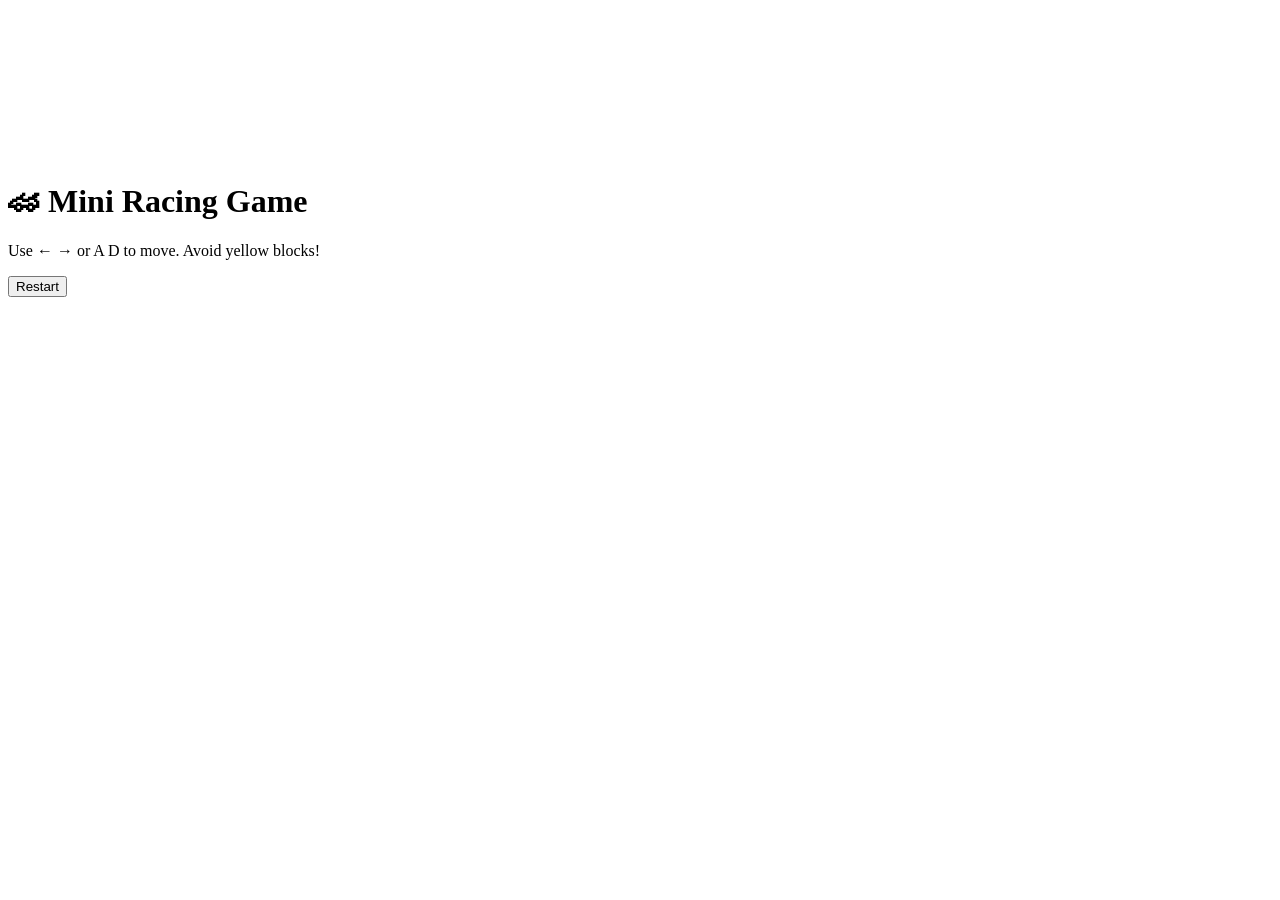
==== index.html @ 338b9f40 "Update and rename racing.html to index.html" ====
<!DOCTYPE html>
<html lang="en">
<head>
  <meta charset="UTF-8">
  <meta name="viewport" content="width=device-width, initial-scale=1.0">
  <title>Mini Racing Game</title>
  <link rel="stylesheet" href="style.css">
</head>
<body>
  <canvas id="gameCanvas"></canvas>
  <div id="ui">
    <h1>🏎 Mini Racing Game</h1>
    <p>Use ← → or A D to move. Avoid yellow blocks!</p>
    <button id="restartBtn" onclick="restartGame()">Restart</button>
  </div>

  <script src="script.js"></script>
</body>
</html>
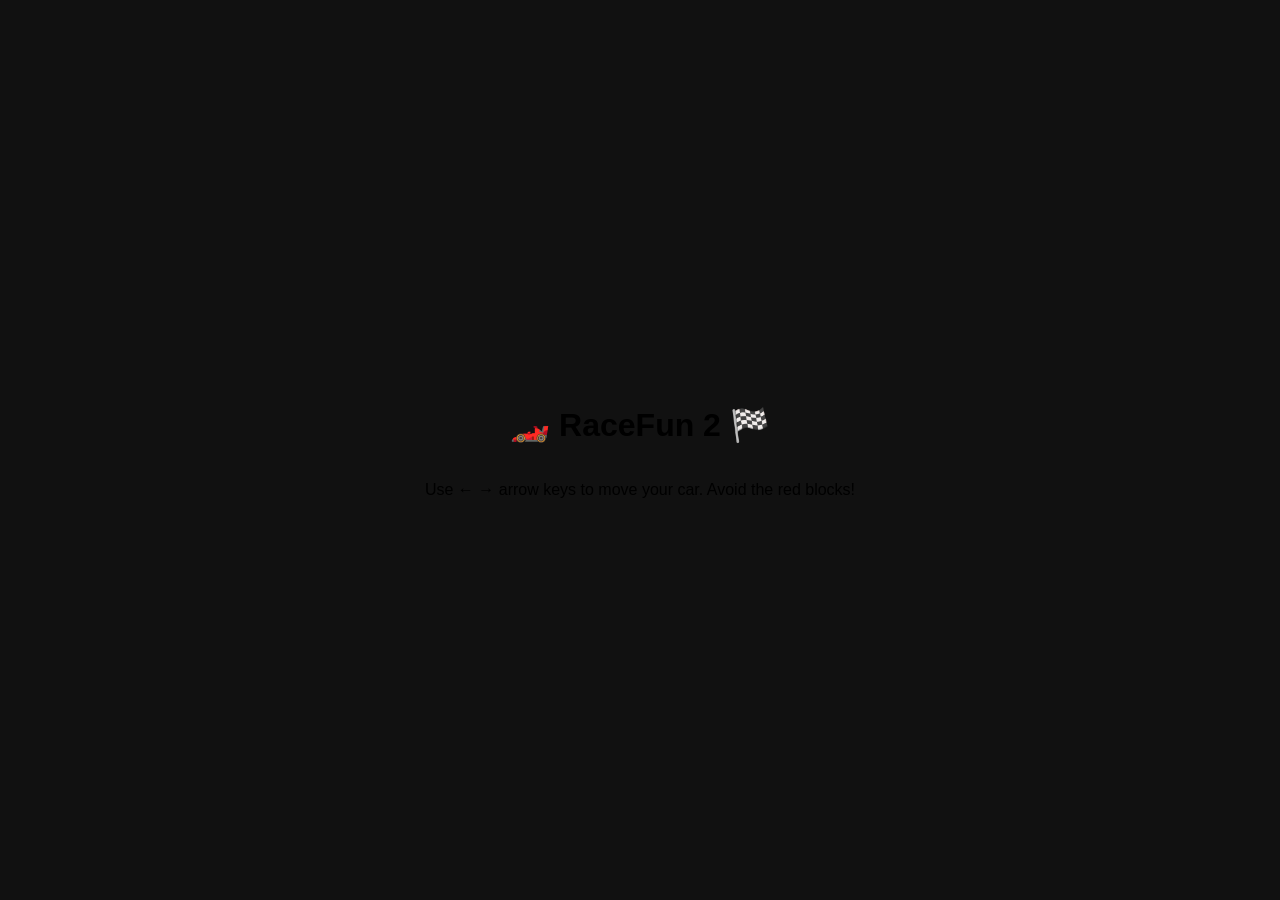
==== commit 4176783b: "Update index.html" ====
--- a/index.html
+++ b/index.html
@@ -3,16 +3,15 @@
 <head>
   <meta charset="UTF-8">
   <meta name="viewport" content="width=device-width, initial-scale=1.0">
-  <title>Mini Racing Game</title>
+  <title>RaceFun 2</title>
   <link rel="stylesheet" href="style.css">
 </head>
 <body>
-  <canvas id="gameCanvas"></canvas>
-  <div id="ui">
-    <h1>🏎 Mini Racing Game</h1>
-    <p>Use ← → or A D to move. Avoid yellow blocks!</p>
-    <button id="restartBtn" onclick="restartGame()">Restart</button>
+  <h1>🏎️ RaceFun 2 🏁</h1>
+  <div id="gameContainer">
+    <div id="player"></div>
   </div>
+  <p>Use ← → arrow keys to move your car. Avoid the red blocks!</p>
 
   <script src="script.js"></script>
 </body>
--- a/style.css
+++ b/style.css
@@ -0,0 +1,40 @@
+body {
+  margin: 0;
+  padding: 0;
+  background: #111;
+  display: flex;
+  flex-direction: column;
+  align-items: center;
+  justify-content: center;
+  height: 100vh;
+  overflow: hidden;
+  font-family: Arial, sans-serif;
+}
+
+#gameCanvas {
+  background: #333;
+  border: 3px solid #222;
+  border-radius: 10px;
+  display: block;
+}
+
+#ui {
+  text-align: center;
+  color: white;
+  margin-top: 10px;
+}
+
+button {
+  background: #ff4444;
+  border: none;
+  color: white;
+  padding: 10px 20px;
+  margin-top: 10px;
+  border-radius: 5px;
+  font-size: 16px;
+  cursor: pointer;
+}
+
+button:hover {
+  background: #ff6666;
+}
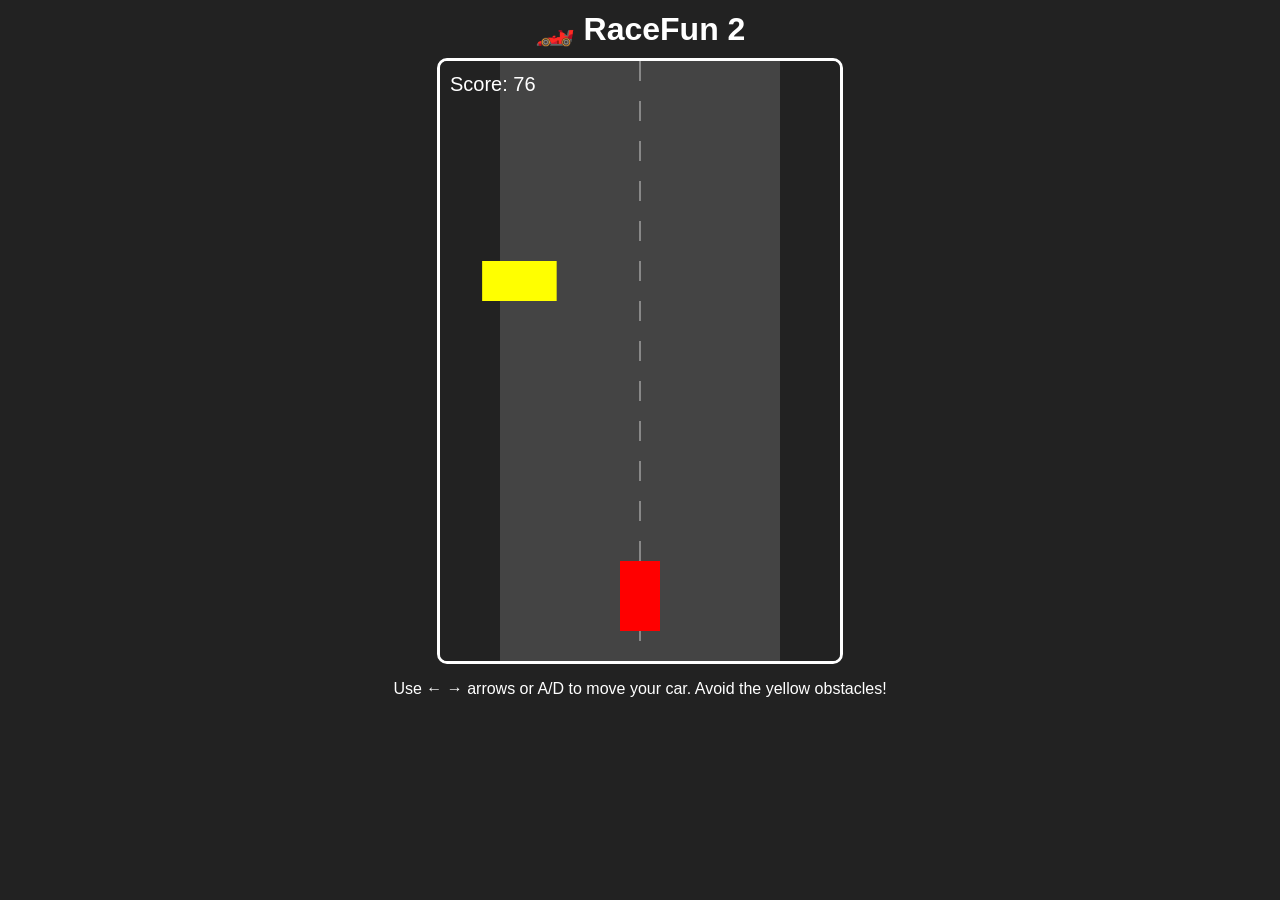
==== commit de675cab: "Update index.html" ====
--- a/index.html
+++ b/index.html
@@ -1,18 +1,15 @@
 <!DOCTYPE html>
 <html lang="en">
 <head>
-  <meta charset="UTF-8">
-  <meta name="viewport" content="width=device-width, initial-scale=1.0">
-  <title>RaceFun 2</title>
-  <link rel="stylesheet" href="style.css">
+<meta charset="UTF-8">
+<meta name="viewport" content="width=device-width, initial-scale=1.0">
+<title>RaceFun 2</title>
+<link rel="stylesheet" href="style.css">
 </head>
 <body>
-  <h1>🏎️ RaceFun 2 🏁</h1>
-  <div id="gameContainer">
-    <div id="player"></div>
-  </div>
-  <p>Use ← → arrow keys to move your car. Avoid the red blocks!</p>
-
-  <script src="script.js"></script>
+<h1>🏎️ RaceFun 2</h1>
+<canvas id="gameCanvas" width="400" height="600"></canvas>
+<p>Use ← → arrows or A/D to move your car. Avoid the yellow obstacles!</p>
+<script src="script.js"></script>
 </body>
 </html>
--- a/style.css
+++ b/style.css
@@ -1,40 +1,19 @@
 body {
   margin: 0;
-  padding: 0;
-  background: #111;
-  display: flex;
-  flex-direction: column;
-  align-items: center;
-  justify-content: center;
-  height: 100vh;
-  overflow: hidden;
+  background: #222;
+  color: white;
   font-family: Arial, sans-serif;
+  text-align: center;
 }
 
-#gameCanvas {
-  background: #333;
-  border: 3px solid #222;
-  border-radius: 10px;
-  display: block;
+h1 {
+  margin: 10px 0;
 }
 
-#ui {
-  text-align: center;
-  color: white;
-  margin-top: 10px;
+canvas {
+  background: #333;
+  display: block;
+  margin: 0 auto;
+  border: 3px solid #fff;
+  border-radius: 10px;
 }
-
-button {
-  background: #ff4444;
-  border: none;
-  color: white;
-  padding: 10px 20px;
-  margin-top: 10px;
-  border-radius: 5px;
-  font-size: 16px;
-  cursor: pointer;
-}
-
-button:hover {
-  background: #ff6666;
-}
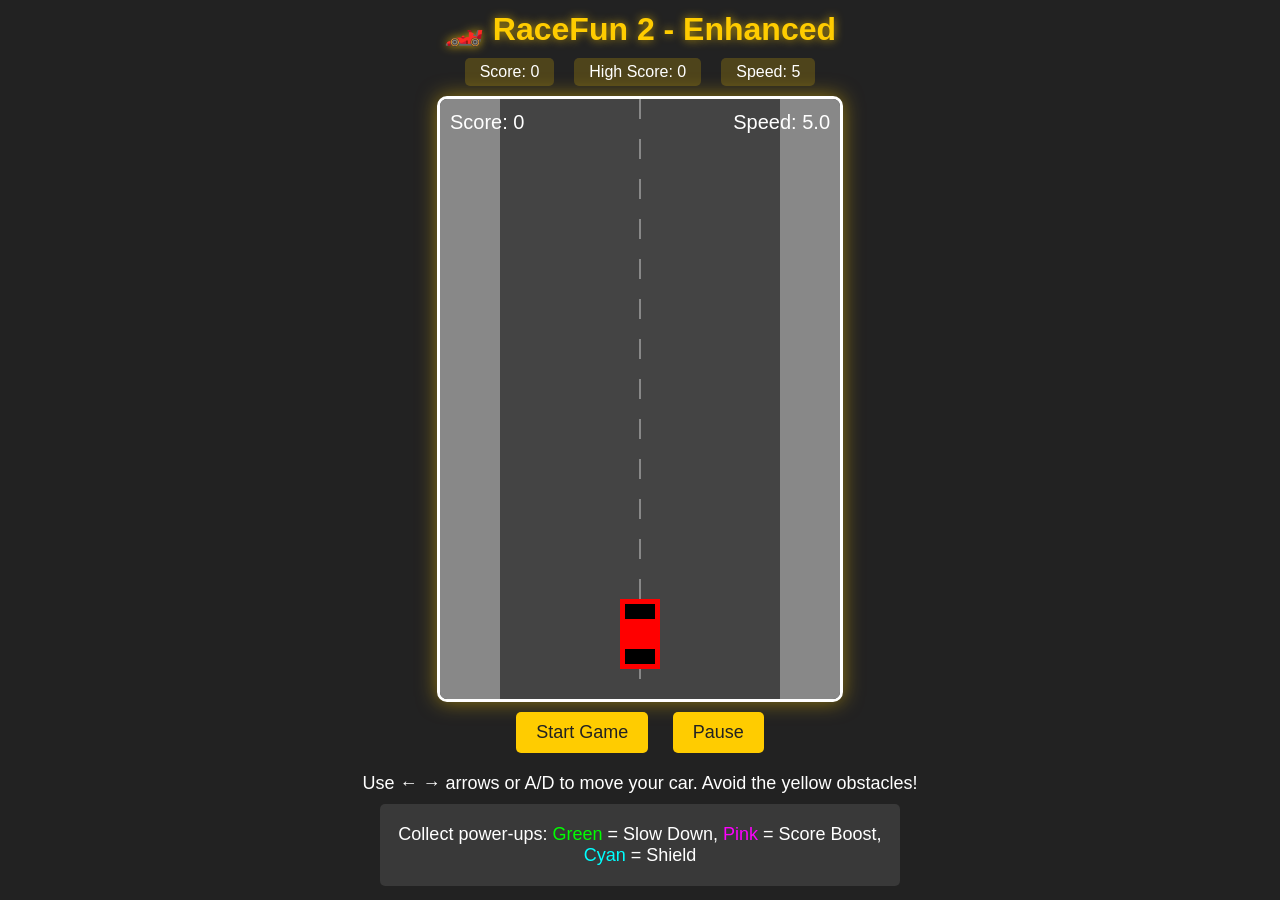
==== commit 1961c5c6: "Update index.html" ====
--- a/index.html
+++ b/index.html
@@ -3,13 +3,413 @@
 <head>
 <meta charset="UTF-8">
 <meta name="viewport" content="width=device-width, initial-scale=1.0">
-<title>RaceFun 2</title>
-<link rel="stylesheet" href="style.css">
+<title>RaceFun 2 - Enhanced</title>
+<style>
+body {
+  margin: 0;
+  background: #222;
+  color: white;
+  font-family: Arial, sans-serif;
+  text-align: center;
+}
+
+h1 {
+  margin: 10px 0;
+  color: #ffcc00;
+  text-shadow: 0 0 10px rgba(255, 204, 0, 0.7);
+}
+
+canvas {
+  background: #333;
+  display: block;
+  margin: 0 auto;
+  border: 3px solid #fff;
+  border-radius: 10px;
+  box-shadow: 0 0 20px rgba(255, 204, 0, 0.5);
+}
+
+p {
+  margin: 10px 0;
+  font-size: 18px;
+}
+
+button {
+  background: #ffcc00;
+  color: #222;
+  border: none;
+  padding: 10px 20px;
+  font-size: 18px;
+  border-radius: 5px;
+  cursor: pointer;
+  margin: 10px;
+  transition: all 0.3s;
+}
+
+button:hover {
+  background: #ffdd44;
+  transform: scale(1.05);
+}
+
+#gameInfo {
+  display: flex;
+  justify-content: center;
+  gap: 20px;
+  margin: 10px 0;
+}
+
+.info-box {
+  background: rgba(255, 204, 0, 0.2);
+  padding: 5px 15px;
+  border-radius: 5px;
+  font-size: 16px;
+}
+
+#instructions {
+  max-width: 500px;
+  margin: 10px auto;
+  padding: 10px;
+  background: rgba(255, 255, 255, 0.1);
+  border-radius: 5px;
+}
+</style>
 </head>
 <body>
-<h1>🏎️ RaceFun 2</h1>
+<h1>🏎️ RaceFun 2 - Enhanced</h1>
+<div id="gameInfo">
+  <div class="info-box">Score: <span id="scoreDisplay">0</span></div>
+  <div class="info-box">High Score: <span id="highScoreDisplay">0</span></div>
+  <div class="info-box">Speed: <span id="speedDisplay">5</span></div>
+</div>
 <canvas id="gameCanvas" width="400" height="600"></canvas>
+<div>
+  <button id="startButton">Start Game</button>
+  <button id="pauseButton">Pause</button>
+</div>
 <p>Use ← → arrows or A/D to move your car. Avoid the yellow obstacles!</p>
-<script src="script.js"></script>
+<div id="instructions">
+  <p>Collect power-ups: <span style="color:#00ff00">Green</span> = Slow Down, <span style="color:#ff00ff">Pink</span> = Score Boost, <span style="color:#00ffff">Cyan</span> = Shield</p>
+</div>
+
+<script>
+const canvas = document.getElementById('gameCanvas');
+const ctx = canvas.getContext('2d');
+const scoreDisplay = document.getElementById('scoreDisplay');
+const highScoreDisplay = document.getElementById('highScoreDisplay');
+const speedDisplay = document.getElementById('speedDisplay');
+const startButton = document.getElementById('startButton');
+const pauseButton = document.getElementById('pauseButton');
+
+// Game constants
+const CAR_WIDTH = 40;
+const CAR_HEIGHT = 70;
+const POWERUP_TYPES = ['slow', 'boost', 'shield'];
+const POWERUP_COLORS = {
+  slow: '#00ff00',
+  boost: '#ff00ff',
+  shield: '#00ffff'
+};
+
+// Game state
+let car = { x: 180, y: 500, width: CAR_WIDTH, height: CAR_HEIGHT };
+let obstacles = [];
+let powerups = [];
+let keys = {};
+let score = 0;
+let highScore = localStorage.getItem('racefun2_highscore') || 0;
+let speed = 5;
+let gameOver = false;
+let gamePaused = false;
+let shieldActive = false;
+let shieldTimer = 0;
+let animationId;
+let lastTime = 0;
+let gameStarted = false;
+
+// Initialize displays
+highScoreDisplay.textContent = highScore;
+
+// Controls
+document.addEventListener('keydown', e => {
+  keys[e.key] = true;
+  // Prevent arrow keys from scrolling the page
+  if(['ArrowLeft', 'ArrowRight', 'ArrowUp', 'ArrowDown', ' '].includes(e.key)) {
+    e.preventDefault();
+  }
+});
+document.addEventListener('keyup', e => keys[e.key] = false);
+
+// Button event listeners
+startButton.addEventListener('click', startGame);
+pauseButton.addEventListener('click', togglePause);
+
+// Game functions
+function startGame() {
+  if (!gameStarted) {
+    resetGame();
+    gameStarted = true;
+    gamePaused = false;
+    lastTime = performance.now();
+    animationId = requestAnimationFrame(gameLoop);
+    startButton.textContent = 'Restart Game';
+  } else {
+    resetGame();
+    gamePaused = false;
+    lastTime = performance.now();
+    animationId = requestAnimationFrame(gameLoop);
+  }
+}
+
+function togglePause() {
+  if (!gameStarted) return;
+  
+  gamePaused = !gamePaused;
+  pauseButton.textContent = gamePaused ? 'Resume' : 'Pause';
+  
+  if (!gamePaused) {
+    lastTime = performance.now();
+    animationId = requestAnimationFrame(gameLoop);
+  }
+}
+
+function resetGame() {
+  car = { x: 180, y: 500, width: CAR_WIDTH, height: CAR_HEIGHT };
+  obstacles = [];
+  powerups = [];
+  score = 0;
+  speed = 5;
+  gameOver = false;
+  shieldActive = false;
+  shieldTimer = 0;
+  updateDisplays();
+}
+
+function createObstacle() {
+  const width = 40 + Math.random() * 60;
+  const x = Math.random() * (canvas.width - width);
+  obstacles.push({ x, y: -60, width, height: 40 });
+}
+
+function createPowerup() {
+  const type = POWERUP_TYPES[Math.floor(Math.random() * POWERUP_TYPES.length)];
+  const x = Math.random() * (canvas.width - 30);
+  powerups.push({ x, y: -30, width: 30, height: 30, type });
+}
+
+function update(deltaTime) {
+  // Move car
+  if (keys['ArrowLeft'] || keys['a']) car.x -= 6;
+  if (keys['ArrowRight'] || keys['d']) car.x += 6;
+
+  // Clamp car position
+  car.x = Math.max(0, Math.min(canvas.width - car.width, car.x));
+
+  // Move obstacles
+  obstacles.forEach(o => o.y += speed);
+  obstacles = obstacles.filter(o => o.y < canvas.height + 50);
+
+  // Move powerups
+  powerups.forEach(p => p.y += speed);
+  powerups = powerups.filter(p => p.y < canvas.height + 50);
+
+  // Check collisions with obstacles
+  if (!shieldActive) {
+    for (let o of obstacles) {
+      if (
+        car.x < o.x + o.width &&
+        car.x + car.width > o.x &&
+        car.y < o.y + o.height &&
+        car.y + car.height > o.y
+      ) {
+        gameOver = true;
+        if (score > highScore) {
+          highScore = score;
+          localStorage.setItem('racefun2_highscore', highScore);
+          highScoreDisplay.textContent = highScore;
+        }
+      }
+    }
+  }
+
+  // Check collisions with powerups
+  for (let i = powerups.length - 1; i >= 0; i--) {
+    const p = powerups[i];
+    if (
+      car.x < p.x + p.width &&
+      car.x + car.width > p.x &&
+      car.y < p.y + p.height &&
+      car.y + car.height > p.y
+    ) {
+      applyPowerup(p.type);
+      powerups.splice(i, 1);
+    }
+  }
+
+  // Update shield timer
+  if (shieldActive) {
+    shieldTimer -= deltaTime;
+    if (shieldTimer <= 0) {
+      shieldActive = false;
+    }
+  }
+
+  // Update score and difficulty
+  score += Math.floor(speed);
+  if (score % 200 === 0) speed += 0.5;
+  
+  // Randomly spawn obstacles and powerups
+  if (Math.random() < 0.03) createObstacle();
+  if (Math.random() < 0.01) createPowerup();
+  
+  updateDisplays();
+}
+
+function applyPowerup(type) {
+  switch(type) {
+    case 'slow':
+      speed = Math.max(3, speed - 2);
+      break;
+    case 'boost':
+      score += 100;
+      break;
+    case 'shield':
+      shieldActive = true;
+      shieldTimer = 5000; // 5 seconds
+      break;
+  }
+}
+
+function updateDisplays() {
+  scoreDisplay.textContent = score;
+  speedDisplay.textContent = speed.toFixed(1);
+}
+
+function draw() {
+  // Clear canvas
+  ctx.fillStyle = '#222';
+  ctx.fillRect(0, 0, canvas.width, canvas.height);
+
+  // Draw road
+  ctx.fillStyle = '#444';
+  ctx.fillRect(60, 0, canvas.width - 120, canvas.height);
+
+  // Draw road markings
+  ctx.strokeStyle = '#ccc';
+  ctx.setLineDash([20, 20]);
+  ctx.beginPath();
+  ctx.moveTo(canvas.width/2, 0);
+  ctx.lineTo(canvas.width/2, canvas.height);
+  ctx.stroke();
+  ctx.setLineDash([]);
+
+  // Draw side barriers
+  ctx.fillStyle = '#888';
+  ctx.fillRect(0, 0, 60, canvas.height);
+  ctx.fillRect(canvas.width - 60, 0, 60, canvas.height);
+
+  // Draw car with shield effect
+  if (shieldActive) {
+    ctx.fillStyle = 'rgba(0, 255, 255, 0.3)';
+    ctx.beginPath();
+    ctx.arc(car.x + car.width/2, car.y + car.height/2, Math.max(car.width, car.height)/2 + 5, 0, Math.PI * 2);
+    ctx.fill();
+  }
+  
+  ctx.fillStyle = 'red';
+  ctx.fillRect(car.x, car.y, car.width, car.height);
+  
+  // Draw car details
+  ctx.fillStyle = 'black';
+  ctx.fillRect(car.x + 5, car.y + 5, car.width - 10, 15); // windshield
+  ctx.fillRect(car.x + 5, car.y + car.height - 20, car.width - 10, 15); // rear window
+  
+  // Draw obstacles
+  ctx.fillStyle = 'yellow';
+  obstacles.forEach(o => {
+    ctx.fillRect(o.x, o.y, o.width, o.height);
+    // Add obstacle details
+    ctx.fillStyle = 'orange';
+    ctx.fillRect(o.x + 5, o.y + 5, o.width - 10, 10);
+    ctx.fillStyle = 'yellow';
+  });
+
+  // Draw powerups
+  powerups.forEach(p => {
+    ctx.fillStyle = POWERUP_COLORS[p.type];
+    ctx.beginPath();
+    ctx.arc(p.x + p.width/2, p.y + p.height/2, p.width/2, 0, Math.PI * 2);
+    ctx.fill();
+    
+    // Add powerup icon
+    ctx.fillStyle = 'white';
+    ctx.font = '16px Arial';
+    ctx.textAlign = 'center';
+    ctx.textBaseline = 'middle';
+    
+    let symbol = '?';
+    switch(p.type) {
+      case 'slow': symbol = '↓'; break;
+      case 'boost': symbol = '↑'; break;
+      case 'shield': symbol = '⛨'; break;
+    }
+    
+    ctx.fillText(symbol, p.x + p.width/2, p.y + p.height/2);
+  });
+
+  // Draw score
+  ctx.fillStyle = 'white';
+  ctx.font = '20px Arial';
+  ctx.textAlign = 'left';
+  ctx.fillText('Score: ' + score, 10, 30);
+
+  // Draw speed
+  ctx.textAlign = 'right';
+  ctx.fillText('Speed: ' + speed.toFixed(1), canvas.width - 10, 30);
+
+  // Draw game over screen
+  if (gameOver) {
+    ctx.fillStyle = 'rgba(0,0,0,0.7)';
+    ctx.fillRect(0, canvas.height/2 - 80, canvas.width, 160);
+    ctx.fillStyle = 'white';
+    ctx.font = '26px Arial';
+    ctx.textAlign = 'center';
+    ctx.fillText('💥 Crash!', canvas.width/2, canvas.height/2 - 30);
+    ctx.font = '20px Arial';
+    ctx.fillText('Score: ' + score, canvas.width/2, canvas.height/2);
+    ctx.fillText('High Score: ' + highScore, canvas.width/2, canvas.height/2 + 30);
+    ctx.fillText('Press Start to play again', canvas.width/2, canvas.height/2 + 60);
+  }
+
+  // Draw pause screen
+  if (gamePaused && !gameOver) {
+    ctx.fillStyle = 'rgba(0,0,0,0.7)';
+    ctx.fillRect(0, canvas.height/2 - 40, canvas.width, 80);
+    ctx.fillStyle = 'white';
+    ctx.font = '26px Arial';
+    ctx.textAlign = 'center';
+    ctx.fillText('⏸️ Game Paused', canvas.width/2, canvas.height/2);
+    ctx.font = '18px Arial';
+    ctx.fillText('Press Resume to continue', canvas.width/2, canvas.height/2 + 30);
+  }
+}
+
+function gameLoop(timestamp) {
+  if (!lastTime) lastTime = timestamp;
+  const deltaTime = timestamp - lastTime;
+  lastTime = timestamp;
+
+  if (!gamePaused && !gameOver) {
+    update(deltaTime);
+  }
+  
+  draw();
+  
+  if (!gameOver) {
+    animationId = requestAnimationFrame(gameLoop);
+  }
+}
+
+// Initial draw
+draw();
+</script>
 </body>
 </html>
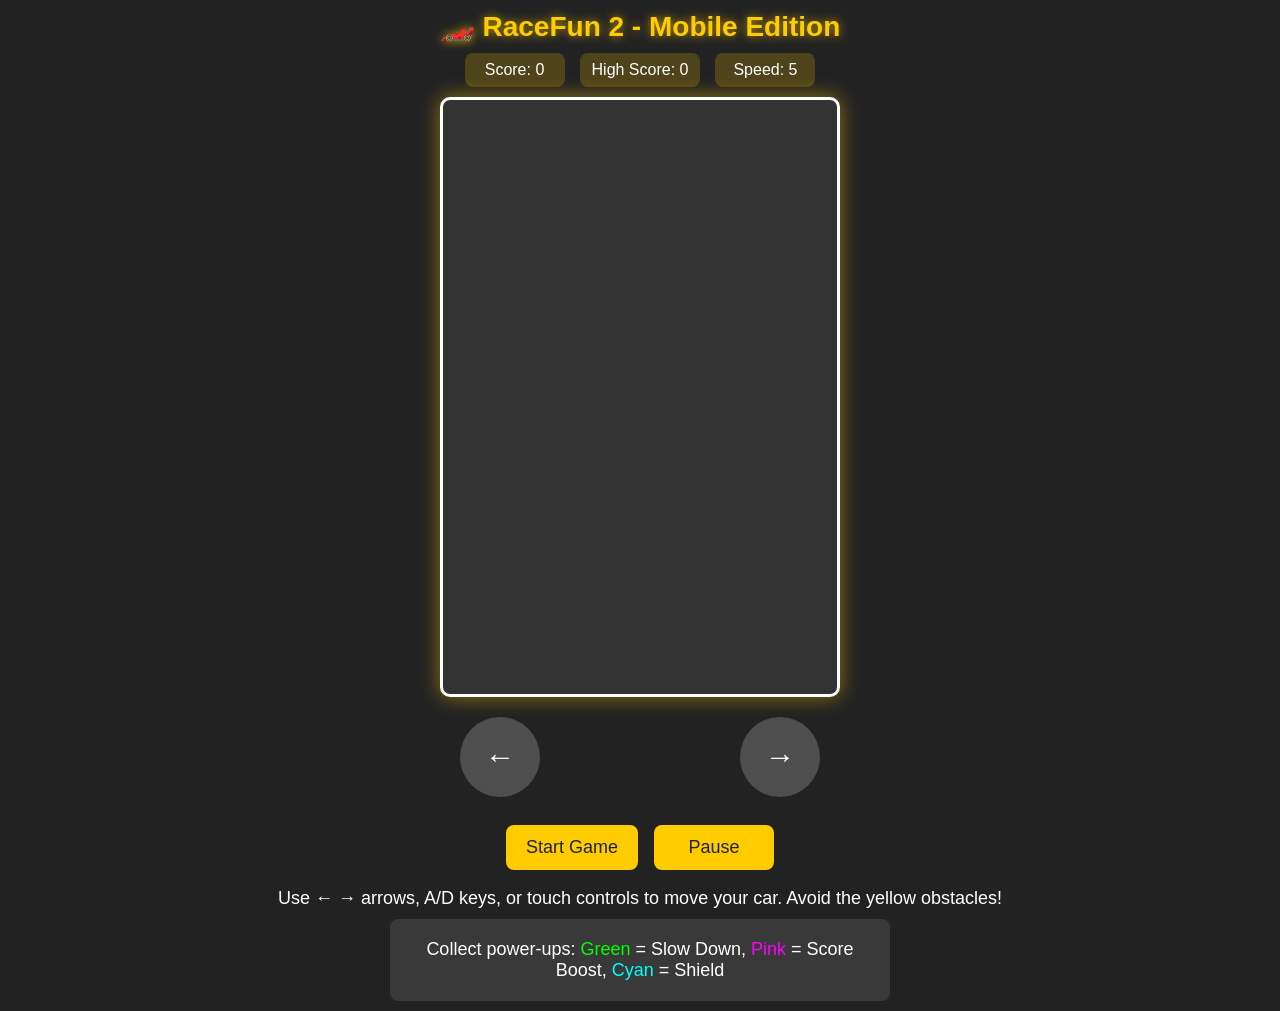
==== commit 76247622: "Update index.html" ====
--- a/index.html
+++ b/index.html
@@ -3,20 +3,40 @@
 <head>
 <meta charset="UTF-8">
 <meta name="viewport" content="width=device-width, initial-scale=1.0">
-<title>RaceFun 2 - Enhanced</title>
+<title>RaceFun 2 - Mobile Edition</title>
 <style>
+* {
+  box-sizing: border-box;
+  margin: 0;
+  padding: 0;
+}
+
 body {
   margin: 0;
   background: #222;
   color: white;
   font-family: Arial, sans-serif;
   text-align: center;
+  overflow: hidden;
+  touch-action: manipulation;
+  user-select: none;
+  -webkit-user-select: none;
+  -webkit-touch-callout: none;
+  -webkit-tap-highlight-color: transparent;
 }
 
 h1 {
   margin: 10px 0;
   color: #ffcc00;
   text-shadow: 0 0 10px rgba(255, 204, 0, 0.7);
+  font-size: clamp(18px, 5vw, 28px);
+}
+
+#gameContainer {
+  position: relative;
+  width: 100%;
+  max-width: 500px;
+  margin: 0 auto;
 }
 
 canvas {
@@ -26,26 +46,32 @@
   border: 3px solid #fff;
   border-radius: 10px;
   box-shadow: 0 0 20px rgba(255, 204, 0, 0.5);
+  width: 100%;
+  max-width: 400px;
+  height: auto;
 }
 
 p {
   margin: 10px 0;
-  font-size: 18px;
+  font-size: clamp(14px, 4vw, 18px);
+  padding: 0 10px;
 }
 
 button {
   background: #ffcc00;
   color: #222;
   border: none;
-  padding: 10px 20px;
-  font-size: 18px;
-  border-radius: 5px;
+  padding: 12px 20px;
+  font-size: clamp(16px, 4vw, 18px);
+  border-radius: 8px;
   cursor: pointer;
-  margin: 10px;
+  margin: 8px;
   transition: all 0.3s;
-}
-
-button:hover {
+  min-width: 120px;
+  touch-action: manipulation;
+}
+
+button:hover, button:active {
   background: #ffdd44;
   transform: scale(1.05);
 }
@@ -53,15 +79,17 @@
 #gameInfo {
   display: flex;
   justify-content: center;
-  gap: 20px;
+  gap: 15px;
   margin: 10px 0;
+  flex-wrap: wrap;
 }
 
 .info-box {
   background: rgba(255, 204, 0, 0.2);
-  padding: 5px 15px;
-  border-radius: 5px;
-  font-size: 16px;
+  padding: 8px 12px;
+  border-radius: 8px;
+  font-size: clamp(14px, 4vw, 16px);
+  min-width: 100px;
 }
 
 #instructions {
@@ -69,23 +97,144 @@
   margin: 10px auto;
   padding: 10px;
   background: rgba(255, 255, 255, 0.1);
-  border-radius: 5px;
+  border-radius: 8px;
+  font-size: clamp(12px, 3.5vw, 14px);
+}
+
+#mobileControls {
+  display: flex;
+  justify-content: space-between;
+  padding: 20px;
+  max-width: 400px;
+  margin: 0 auto;
+  touch-action: manipulation;
+}
+
+.control-btn {
+  width: 80px;
+  height: 80px;
+  background: rgba(255, 255, 255, 0.2);
+  border-radius: 50%;
+  display: flex;
+  align-items: center;
+  justify-content: center;
+  font-size: 30px;
+  color: white;
+  touch-action: manipulation;
+  -webkit-tap-highlight-color: transparent;
+}
+
+.control-btn:active {
+  background: rgba(255, 204, 0, 0.5);
+}
+
+#leftBtn {
+  margin-right: auto;
+}
+
+#rightBtn {
+  margin-left: auto;
+}
+
+#gameButtons {
+  display: flex;
+  justify-content: center;
+  flex-wrap: wrap;
+}
+
+@media (max-height: 700px) {
+  h1 {
+    margin: 5px 0;
+  }
+  
+  #gameInfo {
+    margin: 5px 0;
+  }
+  
+  #mobileControls {
+    padding: 10px;
+  }
+  
+  .control-btn {
+    width: 70px;
+    height: 70px;
+  }
+}
+
+@media (max-width: 400px) {
+  canvas {
+    border-width: 2px;
+  }
+  
+  .control-btn {
+    width: 65px;
+    height: 65px;
+    font-size: 24px;
+  }
+  
+  button {
+    min-width: 100px;
+    padding: 10px 15px;
+  }
+}
+
+/* Orientation warning */
+#orientationWarning {
+  display: none;
+  position: fixed;
+  top: 0;
+  left: 0;
+  width: 100%;
+  height: 100%;
+  background: rgba(0, 0, 0, 0.9);
+  z-index: 100;
+  flex-direction: column;
+  justify-content: center;
+  align-items: center;
+  padding: 20px;
+  text-align: center;
+}
+
+#orientationWarning p {
+  font-size: 20px;
+  margin-bottom: 20px;
+}
+
+@media (max-height: 400px) and (orientation: landscape) {
+  #orientationWarning {
+    display: flex;
+  }
 }
 </style>
 </head>
 <body>
-<h1>🏎️ RaceFun 2 - Enhanced</h1>
+<div id="orientationWarning">
+  <p>🔁 Please rotate your device to portrait mode for the best gaming experience!</p>
+  <button onclick="document.getElementById('orientationWarning').style.display='none'">Continue Anyway</button>
+</div>
+
+<h1>🏎️ RaceFun 2 - Mobile Edition</h1>
 <div id="gameInfo">
   <div class="info-box">Score: <span id="scoreDisplay">0</span></div>
   <div class="info-box">High Score: <span id="highScoreDisplay">0</span></div>
   <div class="info-box">Speed: <span id="speedDisplay">5</span></div>
 </div>
-<canvas id="gameCanvas" width="400" height="600"></canvas>
-<div>
+
+<div id="gameContainer">
+  <canvas id="gameCanvas" width="400" height="600"></canvas>
+</div>
+
+<div id="mobileControls">
+  <div id="leftBtn" class="control-btn">←</div>
+  <div id="rightBtn" class="control-btn">→</div>
+</div>
+
+<div id="gameButtons">
   <button id="startButton">Start Game</button>
   <button id="pauseButton">Pause</button>
 </div>
-<p>Use ← → arrows or A/D to move your car. Avoid the yellow obstacles!</p>
+
+<p>Use ← → arrows, A/D keys, or touch controls to move your car. Avoid the yellow obstacles!</p>
 <div id="instructions">
   <p>Collect power-ups: <span style="color:#00ff00">Green</span> = Slow Down, <span style="color:#ff00ff">Pink</span> = Score Boost, <span style="color:#00ffff">Cyan</span> = Shield</p>
 </div>
@@ -98,6 +247,30 @@
 const speedDisplay = document.getElementById('speedDisplay');
 const startButton = document.getElementById('startButton');
 const pauseButton = document.getElementById('pauseButton');
+const leftBtn = document.getElementById('leftBtn');
+const rightBtn = document.getElementById('rightBtn');
+
+// Adjust canvas size for mobile
+function resizeCanvas() {
+  const container = document.getElementById('gameContainer');
+  const containerWidth = container.clientWidth;
+  
+  // Maintain aspect ratio
+  const aspectRatio = 400 / 600;
+  let newWidth = Math.min(containerWidth, 400);
+  let newHeight = newWidth / aspectRatio;
+  
+  canvas.style.width = newWidth + 'px';
+  canvas.style.height = newHeight + 'px';
+  
+  // Set actual canvas resolution
+  canvas.width = 400;
+  canvas.height = 600;
+}
+
+// Initial resize
+resizeCanvas();
+window.addEventListener('resize', resizeCanvas);
 
 // Game constants
 const CAR_WIDTH = 40;
@@ -124,11 +297,15 @@
 let animationId;
 let lastTime = 0;
 let gameStarted = false;
+let touchControls = {
+  left: false,
+  right: false
+};
 
 // Initialize displays
 highScoreDisplay.textContent = highScore;
 
-// Controls
+// Keyboard controls
 document.addEventListener('keydown', e => {
   keys[e.key] = true;
   // Prevent arrow keys from scrolling the page
@@ -138,9 +315,74 @@
 });
 document.addEventListener('keyup', e => keys[e.key] = false);
 
+// Touch controls for mobile
+function setupTouchControls() {
+  // Left button
+  leftBtn.addEventListener('touchstart', (e) => {
+    e.preventDefault();
+    touchControls.left = true;
+  });
+  
+  leftBtn.addEventListener('touchend', (e) => {
+    e.preventDefault();
+    touchControls.left = false;
+  });
+  
+  leftBtn.addEventListener('touchcancel', (e) => {
+    e.preventDefault();
+    touchControls.left = false;
+  });
+  
+  // Right button
+  rightBtn.addEventListener('touchstart', (e) => {
+    e.preventDefault();
+    touchControls.right = true;
+  });
+  
+  rightBtn.addEventListener('touchend', (e) => {
+    e.preventDefault();
+    touchControls.right = false;
+  });
+  
+  rightBtn.addEventListener('touchcancel', (e) => {
+    e.preventDefault();
+    touchControls.right = false;
+  });
+  
+  // Swipe controls for the game area
+  let touchStartX = 0;
+  
+  canvas.addEventListener('touchstart', (e) => {
+    e.preventDefault();
+    touchStartX = e.touches[0].clientX;
+  });
+  
+  canvas.addEventListener('touchmove', (e) => {
+    e.preventDefault();
+    if (!gameStarted || gamePaused || gameOver) return;
+    
+    const touchX = e.touches[0].clientX;
+    const diff = touchX - touchStartX;
+    
+    if (Math.abs(diff) > 10) {
+      if (diff > 0) {
+        // Swipe right
+        car.x = Math.min(canvas.width - car.width, car.x + 10);
+      } else {
+        // Swipe left
+        car.x = Math.max(0, car.x - 10);
+      }
+      touchStartX = touchX;
+    }
+  });
+}
+
 // Button event listeners
 startButton.addEventListener('click', startGame);
 pauseButton.addEventListener('click', togglePause);
+
+// Initialize touch controls
+setupTouchControls();
 
 // Game functions
 function startGame() {
@@ -196,9 +438,9 @@
 }
 
 function update(deltaTime) {
-  // Move car
-  if (keys['ArrowLeft'] || keys['a']) car.x -= 6;
-  if (keys['ArrowRight'] || keys['d']) car.x += 6;
+  // Move car - check keyboard and touch controls
+  if (keys['ArrowLeft'] || keys['a'] || touchControls.left) car.x -= 6;
+  if (keys['ArrowRight'] || keys['d'] || touchControls.right) car.x += 6;
 
   // Clamp car position
   car.x = Math.max(0, Math.min(canvas.width - car.width, car.x));
@@ -408,6 +650,9 @@
   }
 }
 
+// Prevent context menu on long press
+document.addEventListener('contextmenu', e => e.preventDefault());
+
 // Initial draw
 draw();
 </script>
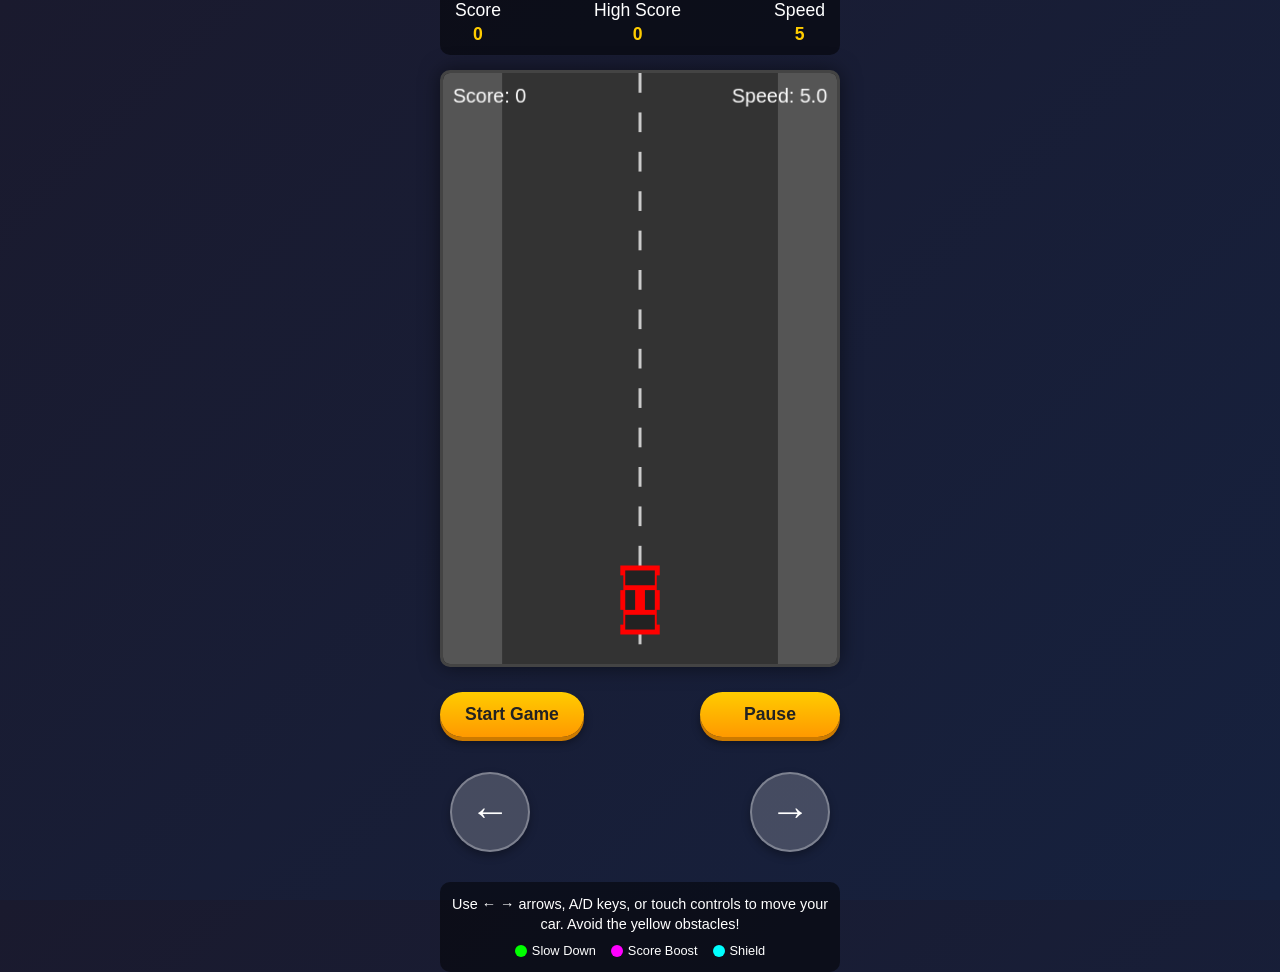
==== commit df4745a7: "Update index.html" ====
--- a/index.html
+++ b/index.html
@@ -1,660 +1,741 @@
 <!DOCTYPE html>
 <html lang="en">
 <head>
-<meta charset="UTF-8">
-<meta name="viewport" content="width=device-width, initial-scale=1.0">
-<title>RaceFun 2 - Mobile Edition</title>
-<style>
-* {
-  box-sizing: border-box;
-  margin: 0;
-  padding: 0;
-}
-
-body {
-  margin: 0;
-  background: #222;
-  color: white;
-  font-family: Arial, sans-serif;
-  text-align: center;
-  overflow: hidden;
-  touch-action: manipulation;
-  user-select: none;
-  -webkit-user-select: none;
-  -webkit-touch-callout: none;
-  -webkit-tap-highlight-color: transparent;
-}
-
-h1 {
-  margin: 10px 0;
-  color: #ffcc00;
-  text-shadow: 0 0 10px rgba(255, 204, 0, 0.7);
-  font-size: clamp(18px, 5vw, 28px);
-}
-
-#gameContainer {
-  position: relative;
-  width: 100%;
-  max-width: 500px;
-  margin: 0 auto;
-}
-
-canvas {
-  background: #333;
-  display: block;
-  margin: 0 auto;
-  border: 3px solid #fff;
-  border-radius: 10px;
-  box-shadow: 0 0 20px rgba(255, 204, 0, 0.5);
-  width: 100%;
-  max-width: 400px;
-  height: auto;
-}
-
-p {
-  margin: 10px 0;
-  font-size: clamp(14px, 4vw, 18px);
-  padding: 0 10px;
-}
-
-button {
-  background: #ffcc00;
-  color: #222;
-  border: none;
-  padding: 12px 20px;
-  font-size: clamp(16px, 4vw, 18px);
-  border-radius: 8px;
-  cursor: pointer;
-  margin: 8px;
-  transition: all 0.3s;
-  min-width: 120px;
-  touch-action: manipulation;
-}
-
-button:hover, button:active {
-  background: #ffdd44;
-  transform: scale(1.05);
-}
-
-#gameInfo {
-  display: flex;
-  justify-content: center;
-  gap: 15px;
-  margin: 10px 0;
-  flex-wrap: wrap;
-}
-
-.info-box {
-  background: rgba(255, 204, 0, 0.2);
-  padding: 8px 12px;
-  border-radius: 8px;
-  font-size: clamp(14px, 4vw, 16px);
-  min-width: 100px;
-}
-
-#instructions {
-  max-width: 500px;
-  margin: 10px auto;
-  padding: 10px;
-  background: rgba(255, 255, 255, 0.1);
-  border-radius: 8px;
-  font-size: clamp(12px, 3.5vw, 14px);
-}
-
-#mobileControls {
-  display: flex;
-  justify-content: space-between;
-  padding: 20px;
-  max-width: 400px;
-  margin: 0 auto;
-  touch-action: manipulation;
-}
-
-.control-btn {
-  width: 80px;
-  height: 80px;
-  background: rgba(255, 255, 255, 0.2);
-  border-radius: 50%;
-  display: flex;
-  align-items: center;
-  justify-content: center;
-  font-size: 30px;
-  color: white;
-  touch-action: manipulation;
-  -webkit-tap-highlight-color: transparent;
-}
-
-.control-btn:active {
-  background: rgba(255, 204, 0, 0.5);
-}
-
-#leftBtn {
-  margin-right: auto;
-}
-
-#rightBtn {
-  margin-left: auto;
-}
-
-#gameButtons {
-  display: flex;
-  justify-content: center;
-  flex-wrap: wrap;
-}
-
-@media (max-height: 700px) {
-  h1 {
-    margin: 5px 0;
-  }
-  
-  #gameInfo {
-    margin: 5px 0;
-  }
-  
-  #mobileControls {
-    padding: 10px;
-  }
-  
-  .control-btn {
-    width: 70px;
-    height: 70px;
-  }
-}
-
-@media (max-width: 400px) {
-  canvas {
-    border-width: 2px;
-  }
-  
-  .control-btn {
-    width: 65px;
-    height: 65px;
-    font-size: 24px;
-  }
-  
-  button {
-    min-width: 100px;
-    padding: 10px 15px;
-  }
-}
-
-/* Orientation warning */
-#orientationWarning {
-  display: none;
-  position: fixed;
-  top: 0;
-  left: 0;
-  width: 100%;
-  height: 100%;
-  background: rgba(0, 0, 0, 0.9);
-  z-index: 100;
-  flex-direction: column;
-  justify-content: center;
-  align-items: center;
-  padding: 20px;
-  text-align: center;
-}
-
-#orientationWarning p {
-  font-size: 20px;
-  margin-bottom: 20px;
-}
-
-@media (max-height: 400px) and (orientation: landscape) {
-  #orientationWarning {
-    display: flex;
-  }
-}
-</style>
+    <meta charset="UTF-8">
+    <meta name="viewport" content="width=device-width, initial-scale=1.0">
+    <title>RaceFun 2 - Mobile Edition</title>
+    <style>
+        * {
+            margin: 0;
+            padding: 0;
+            box-sizing: border-box;
+            touch-action: manipulation;
+            -webkit-tap-highlight-color: transparent;
+        }
+
+        body {
+            font-family: 'Arial', sans-serif;
+            background: linear-gradient(135deg, #1a1a2e 0%, #16213e 100%);
+            color: white;
+            overflow: hidden;
+            height: 100vh;
+            display: flex;
+            flex-direction: column;
+            align-items: center;
+            justify-content: center;
+            padding: 10px;
+        }
+
+        .game-container {
+            width: 100%;
+            max-width: 500px;
+            display: flex;
+            flex-direction: column;
+            align-items: center;
+            gap: 15px;
+        }
+
+        h1 {
+            font-size: 2.2rem;
+            text-align: center;
+            margin-bottom: 5px;
+            color: #ffcc00;
+            text-shadow: 0 0 10px rgba(255, 204, 0, 0.7);
+            letter-spacing: 1px;
+        }
+
+        .game-info {
+            display: flex;
+            justify-content: space-between;
+            width: 100%;
+            max-width: 400px;
+            background: rgba(0, 0, 0, 0.5);
+            padding: 10px 15px;
+            border-radius: 10px;
+            font-size: 1.1rem;
+        }
+
+        .info-item {
+            display: flex;
+            flex-direction: column;
+            align-items: center;
+        }
+
+        .info-value {
+            font-weight: bold;
+            color: #ffcc00;
+            margin-top: 3px;
+        }
+
+        canvas {
+            background: #111;
+            border-radius: 10px;
+            border: 3px solid #444;
+            box-shadow: 0 0 20px rgba(0, 0, 0, 0.5);
+            width: 100%;
+            max-width: 400px;
+            height: auto;
+            display: block;
+        }
+
+        .controls {
+            display: flex;
+            justify-content: space-between;
+            width: 100%;
+            max-width: 400px;
+            margin-top: 10px;
+        }
+
+        button {
+            background: linear-gradient(to bottom, #ffcc00, #ff9900);
+            border: none;
+            border-radius: 50px;
+            color: #222;
+            padding: 12px 25px;
+            font-size: 1.1rem;
+            font-weight: bold;
+            cursor: pointer;
+            box-shadow: 0 4px 0 #cc7a00, 0 6px 8px rgba(0, 0, 0, 0.4);
+            transition: all 0.1s;
+            min-width: 140px;
+        }
+
+        button:active {
+            transform: translateY(4px);
+            box-shadow: 0 0 0 #cc7a00, 0 2px 4px rgba(0, 0, 0, 0.4);
+        }
+
+        .touch-controls {
+            display: flex;
+            justify-content: space-between;
+            width: 100%;
+            max-width: 400px;
+            margin-top: 20px;
+            padding: 0 10px;
+        }
+
+        .touch-btn {
+            width: 80px;
+            height: 80px;
+            background: rgba(255, 255, 255, 0.2);
+            border-radius: 50%;
+            display: flex;
+            align-items: center;
+            justify-content: center;
+            font-size: 40px;
+            color: white;
+            user-select: none;
+            box-shadow: 0 4px 8px rgba(0, 0, 0, 0.3);
+            border: 2px solid rgba(255, 255, 255, 0.3);
+        }
+
+        .touch-btn:active {
+            background: rgba(255, 204, 0, 0.5);
+            transform: scale(0.95);
+        }
+
+        .instructions {
+            background: rgba(0, 0, 0, 0.5);
+            padding: 12px;
+            border-radius: 10px;
+            margin-top: 15px;
+            font-size: 0.9rem;
+            text-align: center;
+            max-width: 400px;
+            line-height: 1.4;
+        }
+
+        .powerup-info {
+            display: flex;
+            justify-content: center;
+            gap: 15px;
+            margin-top: 8px;
+            flex-wrap: wrap;
+        }
+
+        .powerup-item {
+            display: flex;
+            align-items: center;
+            gap: 5px;
+            font-size: 0.8rem;
+        }
+
+        .powerup-color {
+            width: 12px;
+            height: 12px;
+            border-radius: 50%;
+        }
+
+        .game-over {
+            position: absolute;
+            top: 0;
+            left: 0;
+            width: 100%;
+            height: 100%;
+            background: rgba(0, 0, 0, 0.85);
+            display: flex;
+            flex-direction: column;
+            align-items: center;
+            justify-content: center;
+            z-index: 10;
+            display: none;
+        }
+
+        .game-over-content {
+            background: linear-gradient(135deg, #1a1a2e 0%, #16213e 100%);
+            padding: 30px;
+            border-radius: 15px;
+            text-align: center;
+            max-width: 350px;
+            width: 90%;
+            box-shadow: 0 0 30px rgba(255, 204, 0, 0.5);
+            border: 2px solid #ffcc00;
+        }
+
+        .game-over h2 {
+            font-size: 2rem;
+            color: #ffcc00;
+            margin-bottom: 15px;
+        }
+
+        .final-score {
+            font-size: 1.5rem;
+            margin: 15px 0;
+            color: #fff;
+        }
+
+        .high-score {
+            font-size: 1.2rem;
+            color: #ffcc00;
+            margin-bottom: 20px;
+        }
+
+        @media (max-height: 700px) {
+            h1 {
+                font-size: 1.8rem;
+                margin-bottom: 0;
+            }
+            
+            .game-info {
+                padding: 8px 12px;
+                font-size: 1rem;
+            }
+            
+            .touch-controls {
+                margin-top: 10px;
+            }
+            
+            .touch-btn {
+                width: 70px;
+                height: 70px;
+                font-size: 35px;
+            }
+            
+            button {
+                padding: 10px 20px;
+                font-size: 1rem;
+                min-width: 120px;
+            }
+        }
+
+        @media (max-width: 400px) {
+            h1 {
+                font-size: 1.6rem;
+            }
+            
+            .game-info {
+                font-size: 0.9rem;
+            }
+            
+            .touch-btn {
+                width: 65px;
+                height: 65px;
+                font-size: 30px;
+            }
+            
+            button {
+                padding: 10px 15px;
+                font-size: 0.9rem;
+                min-width: 110px;
+            }
+            
+            .instructions {
+                font-size: 0.8rem;
+            }
+        }
+    </style>
 </head>
 <body>
-<div id="orientationWarning">
-  <p>🔁 Please rotate your device to portrait mode for the best gaming experience!</p>
-  <button onclick="document.getElementById('orientationWarning').style.display='none'">Continue Anyway</button>
-</div>
-
-<h1>🏎️ RaceFun 2 - Mobile Edition</h1>
-<div id="gameInfo">
-  <div class="info-box">Score: <span id="scoreDisplay">0</span></div>
-  <div class="info-box">High Score: <span id="highScoreDisplay">0</span></div>
-  <div class="info-box">Speed: <span id="speedDisplay">5</span></div>
-</div>
-
-<div id="gameContainer">
-  <canvas id="gameCanvas" width="400" height="600"></canvas>
-</div>
-
-<div id="mobileControls">
-  <div id="leftBtn" class="control-btn">←</div>
-  <div id="rightBtn" class="control-btn">→</div>
-</div>
-
-<div id="gameButtons">
-  <button id="startButton">Start Game</button>
-  <button id="pauseButton">Pause</button>
-</div>
-
-<p>Use ← → arrows, A/D keys, or touch controls to move your car. Avoid the yellow obstacles!</p>
-<div id="instructions">
-  <p>Collect power-ups: <span style="color:#00ff00">Green</span> = Slow Down, <span style="color:#ff00ff">Pink</span> = Score Boost, <span style="color:#00ffff">Cyan</span> = Shield</p>
-</div>
-
-<script>
-const canvas = document.getElementById('gameCanvas');
-const ctx = canvas.getContext('2d');
-const scoreDisplay = document.getElementById('scoreDisplay');
-const highScoreDisplay = document.getElementById('highScoreDisplay');
-const speedDisplay = document.getElementById('speedDisplay');
-const startButton = document.getElementById('startButton');
-const pauseButton = document.getElementById('pauseButton');
-const leftBtn = document.getElementById('leftBtn');
-const rightBtn = document.getElementById('rightBtn');
-
-// Adjust canvas size for mobile
-function resizeCanvas() {
-  const container = document.getElementById('gameContainer');
-  const containerWidth = container.clientWidth;
-  
-  // Maintain aspect ratio
-  const aspectRatio = 400 / 600;
-  let newWidth = Math.min(containerWidth, 400);
-  let newHeight = newWidth / aspectRatio;
-  
-  canvas.style.width = newWidth + 'px';
-  canvas.style.height = newHeight + 'px';
-  
-  // Set actual canvas resolution
-  canvas.width = 400;
-  canvas.height = 600;
-}
-
-// Initial resize
-resizeCanvas();
-window.addEventListener('resize', resizeCanvas);
-
-// Game constants
-const CAR_WIDTH = 40;
-const CAR_HEIGHT = 70;
-const POWERUP_TYPES = ['slow', 'boost', 'shield'];
-const POWERUP_COLORS = {
-  slow: '#00ff00',
-  boost: '#ff00ff',
-  shield: '#00ffff'
-};
-
-// Game state
-let car = { x: 180, y: 500, width: CAR_WIDTH, height: CAR_HEIGHT };
-let obstacles = [];
-let powerups = [];
-let keys = {};
-let score = 0;
-let highScore = localStorage.getItem('racefun2_highscore') || 0;
-let speed = 5;
-let gameOver = false;
-let gamePaused = false;
-let shieldActive = false;
-let shieldTimer = 0;
-let animationId;
-let lastTime = 0;
-let gameStarted = false;
-let touchControls = {
-  left: false,
-  right: false
-};
-
-// Initialize displays
-highScoreDisplay.textContent = highScore;
-
-// Keyboard controls
-document.addEventListener('keydown', e => {
-  keys[e.key] = true;
-  // Prevent arrow keys from scrolling the page
-  if(['ArrowLeft', 'ArrowRight', 'ArrowUp', 'ArrowDown', ' '].includes(e.key)) {
-    e.preventDefault();
-  }
-});
-document.addEventListener('keyup', e => keys[e.key] = false);
-
-// Touch controls for mobile
-function setupTouchControls() {
-  // Left button
-  leftBtn.addEventListener('touchstart', (e) => {
-    e.preventDefault();
-    touchControls.left = true;
-  });
-  
-  leftBtn.addEventListener('touchend', (e) => {
-    e.preventDefault();
-    touchControls.left = false;
-  });
-  
-  leftBtn.addEventListener('touchcancel', (e) => {
-    e.preventDefault();
-    touchControls.left = false;
-  });
-  
-  // Right button
-  rightBtn.addEventListener('touchstart', (e) => {
-    e.preventDefault();
-    touchControls.right = true;
-  });
-  
-  rightBtn.addEventListener('touchend', (e) => {
-    e.preventDefault();
-    touchControls.right = false;
-  });
-  
-  rightBtn.addEventListener('touchcancel', (e) => {
-    e.preventDefault();
-    touchControls.right = false;
-  });
-  
-  // Swipe controls for the game area
-  let touchStartX = 0;
-  
-  canvas.addEventListener('touchstart', (e) => {
-    e.preventDefault();
-    touchStartX = e.touches[0].clientX;
-  });
-  
-  canvas.addEventListener('touchmove', (e) => {
-    e.preventDefault();
-    if (!gameStarted || gamePaused || gameOver) return;
+    <div class="game-container">
+        <h1>🏎️ RaceFun 2</h1>
+        
+        <div class="game-info">
+            <div class="info-item">
+                <div>Score</div>
+                <div id="scoreDisplay" class="info-value">0</div>
+            </div>
+            <div class="info-item">
+                <div>High Score</div>
+                <div id="highScoreDisplay" class="info-value">0</div>
+            </div>
+            <div class="info-item">
+                <div>Speed</div>
+                <div id="speedDisplay" class="info-value">5</div>
+            </div>
+        </div>
+        
+        <canvas id="gameCanvas" width="400" height="600"></canvas>
+        
+        <div class="controls">
+            <button id="startButton">Start Game</button>
+            <button id="pauseButton">Pause</button>
+        </div>
+        
+        <div class="touch-controls">
+            <div id="leftBtn" class="touch-btn">←</div>
+            <div id="rightBtn" class="touch-btn">→</div>
+        </div>
+        
+        <div class="instructions">
+            <p>Use ← → arrows, A/D keys, or touch controls to move your car. Avoid the yellow obstacles!</p>
+            <div class="powerup-info">
+                <div class="powerup-item">
+                    <div class="powerup-color" style="background-color: #00ff00;"></div>
+                    <span>Slow Down</span>
+                </div>
+                <div class="powerup-item">
+                    <div class="powerup-color" style="background-color: #ff00ff;"></div>
+                    <span>Score Boost</span>
+                </div>
+                <div class="powerup-item">
+                    <div class="powerup-color" style="background-color: #00ffff;"></div>
+                    <span>Shield</span>
+                </div>
+            </div>
+        </div>
+    </div>
     
-    const touchX = e.touches[0].clientX;
-    const diff = touchX - touchStartX;
-    
-    if (Math.abs(diff) > 10) {
-      if (diff > 0) {
-        // Swipe right
-        car.x = Math.min(canvas.width - car.width, car.x + 10);
-      } else {
-        // Swipe left
-        car.x = Math.max(0, car.x - 10);
-      }
-      touchStartX = touchX;
-    }
-  });
-}
-
-// Button event listeners
-startButton.addEventListener('click', startGame);
-pauseButton.addEventListener('click', togglePause);
-
-// Initialize touch controls
-setupTouchControls();
-
-// Game functions
-function startGame() {
-  if (!gameStarted) {
-    resetGame();
-    gameStarted = true;
-    gamePaused = false;
-    lastTime = performance.now();
-    animationId = requestAnimationFrame(gameLoop);
-    startButton.textContent = 'Restart Game';
-  } else {
-    resetGame();
-    gamePaused = false;
-    lastTime = performance.now();
-    animationId = requestAnimationFrame(gameLoop);
-  }
-}
-
-function togglePause() {
-  if (!gameStarted) return;
-  
-  gamePaused = !gamePaused;
-  pauseButton.textContent = gamePaused ? 'Resume' : 'Pause';
-  
-  if (!gamePaused) {
-    lastTime = performance.now();
-    animationId = requestAnimationFrame(gameLoop);
-  }
-}
-
-function resetGame() {
-  car = { x: 180, y: 500, width: CAR_WIDTH, height: CAR_HEIGHT };
-  obstacles = [];
-  powerups = [];
-  score = 0;
-  speed = 5;
-  gameOver = false;
-  shieldActive = false;
-  shieldTimer = 0;
-  updateDisplays();
-}
-
-function createObstacle() {
-  const width = 40 + Math.random() * 60;
-  const x = Math.random() * (canvas.width - width);
-  obstacles.push({ x, y: -60, width, height: 40 });
-}
-
-function createPowerup() {
-  const type = POWERUP_TYPES[Math.floor(Math.random() * POWERUP_TYPES.length)];
-  const x = Math.random() * (canvas.width - 30);
-  powerups.push({ x, y: -30, width: 30, height: 30, type });
-}
-
-function update(deltaTime) {
-  // Move car - check keyboard and touch controls
-  if (keys['ArrowLeft'] || keys['a'] || touchControls.left) car.x -= 6;
-  if (keys['ArrowRight'] || keys['d'] || touchControls.right) car.x += 6;
-
-  // Clamp car position
-  car.x = Math.max(0, Math.min(canvas.width - car.width, car.x));
-
-  // Move obstacles
-  obstacles.forEach(o => o.y += speed);
-  obstacles = obstacles.filter(o => o.y < canvas.height + 50);
-
-  // Move powerups
-  powerups.forEach(p => p.y += speed);
-  powerups = powerups.filter(p => p.y < canvas.height + 50);
-
-  // Check collisions with obstacles
-  if (!shieldActive) {
-    for (let o of obstacles) {
-      if (
-        car.x < o.x + o.width &&
-        car.x + car.width > o.x &&
-        car.y < o.y + o.height &&
-        car.y + car.height > o.y
-      ) {
-        gameOver = true;
-        if (score > highScore) {
-          highScore = score;
-          localStorage.setItem('racefun2_highscore', highScore);
-          highScoreDisplay.textContent = highScore;
-        }
-      }
-    }
-  }
-
-  // Check collisions with powerups
-  for (let i = powerups.length - 1; i >= 0; i--) {
-    const p = powerups[i];
-    if (
-      car.x < p.x + p.width &&
-      car.x + car.width > p.x &&
-      car.y < p.y + p.height &&
-      car.y + car.height > p.y
-    ) {
-      applyPowerup(p.type);
-      powerups.splice(i, 1);
-    }
-  }
-
-  // Update shield timer
-  if (shieldActive) {
-    shieldTimer -= deltaTime;
-    if (shieldTimer <= 0) {
-      shieldActive = false;
-    }
-  }
-
-  // Update score and difficulty
-  score += Math.floor(speed);
-  if (score % 200 === 0) speed += 0.5;
-  
-  // Randomly spawn obstacles and powerups
-  if (Math.random() < 0.03) createObstacle();
-  if (Math.random() < 0.01) createPowerup();
-  
-  updateDisplays();
-}
-
-function applyPowerup(type) {
-  switch(type) {
-    case 'slow':
-      speed = Math.max(3, speed - 2);
-      break;
-    case 'boost':
-      score += 100;
-      break;
-    case 'shield':
-      shieldActive = true;
-      shieldTimer = 5000; // 5 seconds
-      break;
-  }
-}
-
-function updateDisplays() {
-  scoreDisplay.textContent = score;
-  speedDisplay.textContent = speed.toFixed(1);
-}
-
-function draw() {
-  // Clear canvas
-  ctx.fillStyle = '#222';
-  ctx.fillRect(0, 0, canvas.width, canvas.height);
-
-  // Draw road
-  ctx.fillStyle = '#444';
-  ctx.fillRect(60, 0, canvas.width - 120, canvas.height);
-
-  // Draw road markings
-  ctx.strokeStyle = '#ccc';
-  ctx.setLineDash([20, 20]);
-  ctx.beginPath();
-  ctx.moveTo(canvas.width/2, 0);
-  ctx.lineTo(canvas.width/2, canvas.height);
-  ctx.stroke();
-  ctx.setLineDash([]);
-
-  // Draw side barriers
-  ctx.fillStyle = '#888';
-  ctx.fillRect(0, 0, 60, canvas.height);
-  ctx.fillRect(canvas.width - 60, 0, 60, canvas.height);
-
-  // Draw car with shield effect
-  if (shieldActive) {
-    ctx.fillStyle = 'rgba(0, 255, 255, 0.3)';
-    ctx.beginPath();
-    ctx.arc(car.x + car.width/2, car.y + car.height/2, Math.max(car.width, car.height)/2 + 5, 0, Math.PI * 2);
-    ctx.fill();
-  }
-  
-  ctx.fillStyle = 'red';
-  ctx.fillRect(car.x, car.y, car.width, car.height);
-  
-  // Draw car details
-  ctx.fillStyle = 'black';
-  ctx.fillRect(car.x + 5, car.y + 5, car.width - 10, 15); // windshield
-  ctx.fillRect(car.x + 5, car.y + car.height - 20, car.width - 10, 15); // rear window
-  
-  // Draw obstacles
-  ctx.fillStyle = 'yellow';
-  obstacles.forEach(o => {
-    ctx.fillRect(o.x, o.y, o.width, o.height);
-    // Add obstacle details
-    ctx.fillStyle = 'orange';
-    ctx.fillRect(o.x + 5, o.y + 5, o.width - 10, 10);
-    ctx.fillStyle = 'yellow';
-  });
-
-  // Draw powerups
-  powerups.forEach(p => {
-    ctx.fillStyle = POWERUP_COLORS[p.type];
-    ctx.beginPath();
-    ctx.arc(p.x + p.width/2, p.y + p.height/2, p.width/2, 0, Math.PI * 2);
-    ctx.fill();
-    
-    // Add powerup icon
-    ctx.fillStyle = 'white';
-    ctx.font = '16px Arial';
-    ctx.textAlign = 'center';
-    ctx.textBaseline = 'middle';
-    
-    let symbol = '?';
-    switch(p.type) {
-      case 'slow': symbol = '↓'; break;
-      case 'boost': symbol = '↑'; break;
-      case 'shield': symbol = '⛨'; break;
-    }
-    
-    ctx.fillText(symbol, p.x + p.width/2, p.y + p.height/2);
-  });
-
-  // Draw score
-  ctx.fillStyle = 'white';
-  ctx.font = '20px Arial';
-  ctx.textAlign = 'left';
-  ctx.fillText('Score: ' + score, 10, 30);
-
-  // Draw speed
-  ctx.textAlign = 'right';
-  ctx.fillText('Speed: ' + speed.toFixed(1), canvas.width - 10, 30);
-
-  // Draw game over screen
-  if (gameOver) {
-    ctx.fillStyle = 'rgba(0,0,0,0.7)';
-    ctx.fillRect(0, canvas.height/2 - 80, canvas.width, 160);
-    ctx.fillStyle = 'white';
-    ctx.font = '26px Arial';
-    ctx.textAlign = 'center';
-    ctx.fillText('💥 Crash!', canvas.width/2, canvas.height/2 - 30);
-    ctx.font = '20px Arial';
-    ctx.fillText('Score: ' + score, canvas.width/2, canvas.height/2);
-    ctx.fillText('High Score: ' + highScore, canvas.width/2, canvas.height/2 + 30);
-    ctx.fillText('Press Start to play again', canvas.width/2, canvas.height/2 + 60);
-  }
-
-  // Draw pause screen
-  if (gamePaused && !gameOver) {
-    ctx.fillStyle = 'rgba(0,0,0,0.7)';
-    ctx.fillRect(0, canvas.height/2 - 40, canvas.width, 80);
-    ctx.fillStyle = 'white';
-    ctx.font = '26px Arial';
-    ctx.textAlign = 'center';
-    ctx.fillText('⏸️ Game Paused', canvas.width/2, canvas.height/2);
-    ctx.font = '18px Arial';
-    ctx.fillText('Press Resume to continue', canvas.width/2, canvas.height/2 + 30);
-  }
-}
-
-function gameLoop(timestamp) {
-  if (!lastTime) lastTime = timestamp;
-  const deltaTime = timestamp - lastTime;
-  lastTime = timestamp;
-
-  if (!gamePaused && !gameOver) {
-    update(deltaTime);
-  }
-  
-  draw();
-  
-  if (!gameOver) {
-    animationId = requestAnimationFrame(gameLoop);
-  }
-}
-
-// Prevent context menu on long press
-document.addEventListener('contextmenu', e => e.preventDefault());
-
-// Initial draw
-draw();
-</script>
+    <div id="gameOver" class="game-over">
+        <div class="game-over-content">
+            <h2>💥 Game Over!</h2>
+            <div class="final-score">Your Score: <span id="finalScore">0</span></div>
+            <div class="high-score">High Score: <span id="finalHighScore">0</span></div>
+            <button id="restartButton">Play Again</button>
+        </div>
+    </div>
+
+    <script>
+        // Game elements
+        const canvas = document.getElementById('gameCanvas');
+        const ctx = canvas.getContext('2d');
+        const scoreDisplay = document.getElementById('scoreDisplay');
+        const highScoreDisplay = document.getElementById('highScoreDisplay');
+        const speedDisplay = document.getElementById('speedDisplay');
+        const startButton = document.getElementById('startButton');
+        const pauseButton = document.getElementById('pauseButton');
+        const leftBtn = document.getElementById('leftBtn');
+        const rightBtn = document.getElementById('rightBtn');
+        const gameOverScreen = document.getElementById('gameOver');
+        const finalScore = document.getElementById('finalScore');
+        const finalHighScore = document.getElementById('finalHighScore');
+        const restartButton = document.getElementById('restartButton');
+
+        // Game constants
+        const CAR_WIDTH = 40;
+        const CAR_HEIGHT = 70;
+        const POWERUP_TYPES = ['slow', 'boost', 'shield'];
+        const POWERUP_COLORS = {
+            slow: '#00ff00',
+            boost: '#ff00ff',
+            shield: '#00ffff'
+        };
+
+        // Game state
+        let car = { x: 180, y: 500, width: CAR_WIDTH, height: CAR_HEIGHT };
+        let obstacles = [];
+        let powerups = [];
+        let keys = {};
+        let score = 0;
+        let highScore = localStorage.getItem('racefun2_highscore') || 0;
+        let speed = 5;
+        let gameOver = false;
+        let gamePaused = false;
+        let shieldActive = false;
+        let shieldTimer = 0;
+        let animationId;
+        let lastTime = 0;
+        let gameStarted = false;
+        let touchControls = {
+            left: false,
+            right: false
+        };
+
+        // Initialize displays
+        highScoreDisplay.textContent = highScore;
+
+        // Set up event listeners
+        function setupEventListeners() {
+            // Keyboard controls
+            document.addEventListener('keydown', e => {
+                keys[e.key] = true;
+                if(['ArrowLeft', 'ArrowRight', 'ArrowUp', 'ArrowDown', ' '].includes(e.key)) {
+                    e.preventDefault();
+                }
+            });
+            
+            document.addEventListener('keyup', e => keys[e.key] = false);
+
+            // Button controls
+            startButton.addEventListener('click', startGame);
+            pauseButton.addEventListener('click', togglePause);
+            restartButton.addEventListener('click', restartGame);
+
+            // Touch controls
+            leftBtn.addEventListener('touchstart', (e) => {
+                e.preventDefault();
+                touchControls.left = true;
+            });
+            
+            leftBtn.addEventListener('touchend', (e) => {
+                e.preventDefault();
+                touchControls.left = false;
+            });
+            
+            leftBtn.addEventListener('touchcancel', (e) => {
+                e.preventDefault();
+                touchControls.left = false;
+            });
+            
+            rightBtn.addEventListener('touchstart', (e) => {
+                e.preventDefault();
+                touchControls.right = true;
+            });
+            
+            rightBtn.addEventListener('touchend', (e) => {
+                e.preventDefault();
+                touchControls.right = false;
+            });
+            
+            rightBtn.addEventListener('touchcancel', (e) => {
+                e.preventDefault();
+                touchControls.right = false;
+            });
+            
+            // Mouse controls for touch buttons (for testing on desktop)
+            leftBtn.addEventListener('mousedown', (e) => {
+                e.preventDefault();
+                touchControls.left = true;
+            });
+            
+            leftBtn.addEventListener('mouseup', (e) => {
+                e.preventDefault();
+                touchControls.left = false;
+            });
+            
+            leftBtn.addEventListener('mouseleave', (e) => {
+                e.preventDefault();
+                touchControls.left = false;
+            });
+            
+            rightBtn.addEventListener('mousedown', (e) => {
+                e.preventDefault();
+                touchControls.right = true;
+            });
+            
+            rightBtn.addEventListener('mouseup', (e) => {
+                e.preventDefault();
+                touchControls.right = false;
+            });
+            
+            rightBtn.addEventListener('mouseleave', (e) => {
+                e.preventDefault();
+                touchControls.right = false;
+            });
+        }
+
+        // Game functions
+        function startGame() {
+            if (!gameStarted) {
+                resetGame();
+                gameStarted = true;
+                gamePaused = false;
+                lastTime = performance.now();
+                animationId = requestAnimationFrame(gameLoop);
+                startButton.textContent = 'Restart Game';
+            } else {
+                resetGame();
+                gamePaused = false;
+                lastTime = performance.now();
+                animationId = requestAnimationFrame(gameLoop);
+            }
+        }
+
+        function restartGame() {
+            gameOverScreen.style.display = 'none';
+            resetGame();
+            gamePaused = false;
+            lastTime = performance.now();
+            animationId = requestAnimationFrame(gameLoop);
+        }
+
+        function togglePause() {
+            if (!gameStarted || gameOver) return;
+            
+            gamePaused = !gamePaused;
+            pauseButton.textContent = gamePaused ? 'Resume' : 'Pause';
+            
+            if (!gamePaused) {
+                lastTime = performance.now();
+                animationId = requestAnimationFrame(gameLoop);
+            }
+        }
+
+        function resetGame() {
+            car = { x: 180, y: 500, width: CAR_WIDTH, height: CAR_HEIGHT };
+            obstacles = [];
+            powerups = [];
+            score = 0;
+            speed = 5;
+            gameOver = false;
+            shieldActive = false;
+            shieldTimer = 0;
+            updateDisplays();
+        }
+
+        function createObstacle() {
+            const width = 40 + Math.random() * 60;
+            const x = Math.random() * (canvas.width - width);
+            obstacles.push({ x, y: -60, width, height: 40 });
+        }
+
+        function createPowerup() {
+            const type = POWERUP_TYPES[Math.floor(Math.random() * POWERUP_TYPES.length)];
+            const x = Math.random() * (canvas.width - 30);
+            powerups.push({ x, y: -30, width: 30, height: 30, type });
+        }
+
+        function update(deltaTime) {
+            // Move car - check keyboard and touch controls
+            if (keys['ArrowLeft'] || keys['a'] || touchControls.left) car.x -= 6;
+            if (keys['ArrowRight'] || keys['d'] || touchControls.right) car.x += 6;
+
+            // Clamp car position
+            car.x = Math.max(0, Math.min(canvas.width - car.width, car.x));
+
+            // Move obstacles
+            obstacles.forEach(o => o.y += speed);
+            obstacles = obstacles.filter(o => o.y < canvas.height);
+
+            // Move powerups
+            powerups.forEach(p => p.y += speed);
+            powerups = powerups.filter(p => p.y < canvas.height);
+
+            // Check collisions with obstacles
+            if (!shieldActive) {
+                for (let o of obstacles) {
+                    if (
+                        car.x < o.x + o.width &&
+                        car.x + car.width > o.x &&
+                        car.y < o.y + o.height &&
+                        car.y + car.height > o.y
+                    ) {
+                        endGame();
+                        return;
+                    }
+                }
+            }
+
+            // Check collisions with powerups
+            for (let i = powerups.length - 1; i >= 0; i--) {
+                const p = powerups[i];
+                if (
+                    car.x < p.x + p.width &&
+                    car.x + car.width > p.x &&
+                    car.y < p.y + p.height &&
+                    car.y + car.height > p.y
+                ) {
+                    applyPowerup(p.type);
+                    powerups.splice(i, 1);
+                }
+            }
+
+            // Update shield timer
+            if (shieldActive) {
+                shieldTimer -= deltaTime;
+                if (shieldTimer <= 0) {
+                    shieldActive = false;
+                }
+            }
+
+            // Update score and difficulty
+            score += Math.floor(speed / 2);
+            if (score % 200 === 0) speed += 0.5;
+            
+            // Randomly spawn obstacles and powerups
+            if (Math.random() < 0.03) createObstacle();
+            if (Math.random() < 0.01) createPowerup();
+            
+            updateDisplays();
+        }
+
+        function applyPowerup(type) {
+            switch(type) {
+                case 'slow':
+                    speed = Math.max(3, speed - 2);
+                    break;
+                case 'boost':
+                    score += 100;
+                    break;
+                case 'shield':
+                    shieldActive = true;
+                    shieldTimer = 5000; // 5 seconds
+                    break;
+            }
+        }
+
+        function updateDisplays() {
+            scoreDisplay.textContent = score;
+            speedDisplay.textContent = speed.toFixed(1);
+        }
+
+        function endGame() {
+            gameOver = true;
+            if (score > highScore) {
+                highScore = score;
+                localStorage.setItem('racefun2_highscore', highScore);
+                highScoreDisplay.textContent = highScore;
+            }
+            
+            finalScore.textContent = score;
+            finalHighScore.textContent = highScore;
+            gameOverScreen.style.display = 'flex';
+        }
+
+        function draw() {
+            // Clear canvas
+            ctx.fillStyle = '#111';
+            ctx.fillRect(0, 0, canvas.width, canvas.height);
+
+            // Draw road
+            ctx.fillStyle = '#333';
+            ctx.fillRect(60, 0, canvas.width - 120, canvas.height);
+
+            // Draw road markings
+            ctx.strokeStyle = '#ccc';
+            ctx.setLineDash([20, 20]);
+            ctx.lineWidth = 3;
+            ctx.beginPath();
+            ctx.moveTo(canvas.width/2, 0);
+            ctx.lineTo(canvas.width/2, canvas.height);
+            ctx.stroke();
+            ctx.setLineDash([]);
+
+            // Draw side barriers
+            ctx.fillStyle = '#555';
+            ctx.fillRect(0, 0, 60, canvas.height);
+            ctx.fillRect(canvas.width - 60, 0, 60, canvas.height);
+
+            // Draw car with shield effect
+            if (shieldActive) {
+                ctx.fillStyle = 'rgba(0, 255, 255, 0.3)';
+                ctx.beginPath();
+                ctx.arc(car.x + car.width/2, car.y + car.height/2, Math.max(car.width, car.height)/2 + 5, 0, Math.PI * 2);
+                ctx.fill();
+            }
+            
+            // Draw car body
+            ctx.fillStyle = 'red';
+            ctx.fillRect(car.x, car.y, car.width, car.height);
+            
+            // Draw car details
+            ctx.fillStyle = '#222';
+            ctx.fillRect(car.x + 5, car.y + 5, car.width - 10, 15); // windshield
+            ctx.fillRect(car.x + 5, car.y + car.height - 20, car.width - 10, 15); // rear window
+            ctx.fillRect(car.x + 5, car.y + 25, 10, car.height - 50); // left window
+            ctx.fillRect(car.x + car.width - 15, car.y + 25, 10, car.height - 50); // right window
+            
+            // Draw wheels
+            ctx.fillStyle = '#333';
+            ctx.fillRect(car.x - 3, car.y + 10, 6, 15); // front left
+            ctx.fillRect(car.x - 3, car.y + car.height - 25, 6, 15); // rear left
+            ctx.fillRect(car.x + car.width - 3, car.y + 10, 6, 15); // front right
+            ctx.fillRect(car.x + car.width - 3, car.y + car.height - 25, 6, 15); // rear right
+
+            // Draw obstacles
+            ctx.fillStyle = 'yellow';
+            obstacles.forEach(o => {
+                ctx.fillRect(o.x, o.y, o.width, o.height);
+                // Add obstacle details
+                ctx.fillStyle = 'orange';
+                ctx.fillRect(o.x + 5, o.y + 5, o.width - 10, 10);
+                ctx.fillStyle = 'yellow';
+            });
+
+            // Draw powerups
+            powerups.forEach(p => {
+                ctx.fillStyle = POWERUP_COLORS[p.type];
+                ctx.beginPath();
+                ctx.arc(p.x + p.width/2, p.y + p.height/2, p.width/2, 0, Math.PI * 2);
+                ctx.fill();
+                
+                // Add powerup icon
+                ctx.fillStyle = 'white';
+                ctx.font = '16px Arial';
+                ctx.textAlign = 'center';
+                ctx.textBaseline = 'middle';
+                
+                let symbol = '?';
+                switch(p.type) {
+                    case 'slow': symbol = '↓'; break;
+                    case 'boost': symbol = '↑'; break;
+                    case 'shield': symbol = '⛨'; break;
+                }
+                
+                ctx.fillText(symbol, p.x + p.width/2, p.y + p.height/2);
+            });
+
+            // Draw score
+            ctx.fillStyle = 'white';
+            ctx.font = '20px Arial';
+            ctx.textAlign = 'left';
+            ctx.fillText('Score: ' + score, 10, 30);
+
+            // Draw speed
+            ctx.textAlign = 'right';
+            ctx.fillText('Speed: ' + speed.toFixed(1), canvas.width - 10, 30);
+
+            // Draw pause screen
+            if (gamePaused && !gameOver) {
+                ctx.fillStyle = 'rgba(0,0,0,0.7)';
+                ctx.fillRect(0, canvas.height/2 - 40, canvas.width, 80);
+                ctx.fillStyle = 'white';
+                ctx.font = '26px Arial';
+                ctx.textAlign = 'center';
+                ctx.fillText('⏸️ Game Paused', canvas.width/2, canvas.height/2);
+                ctx.font = '18px Arial';
+                ctx.fillText('Press Resume to continue', canvas.width/2, canvas.height/2 + 30);
+            }
+        }
+
+        function gameLoop(timestamp) {
+            if (!lastTime) lastTime = timestamp;
+            const deltaTime = timestamp - lastTime;
+            lastTime = timestamp;
+
+            if (!gamePaused && !gameOver) {
+                update(deltaTime);
+            }
+            
+            draw();
+            
+            if (!gameOver) {
+                animationId = requestAnimationFrame(gameLoop);
+            }
+        }
+
+        // Initialize the game
+        setupEventListeners();
+        draw();
+    </script>
 </body>
 </html>
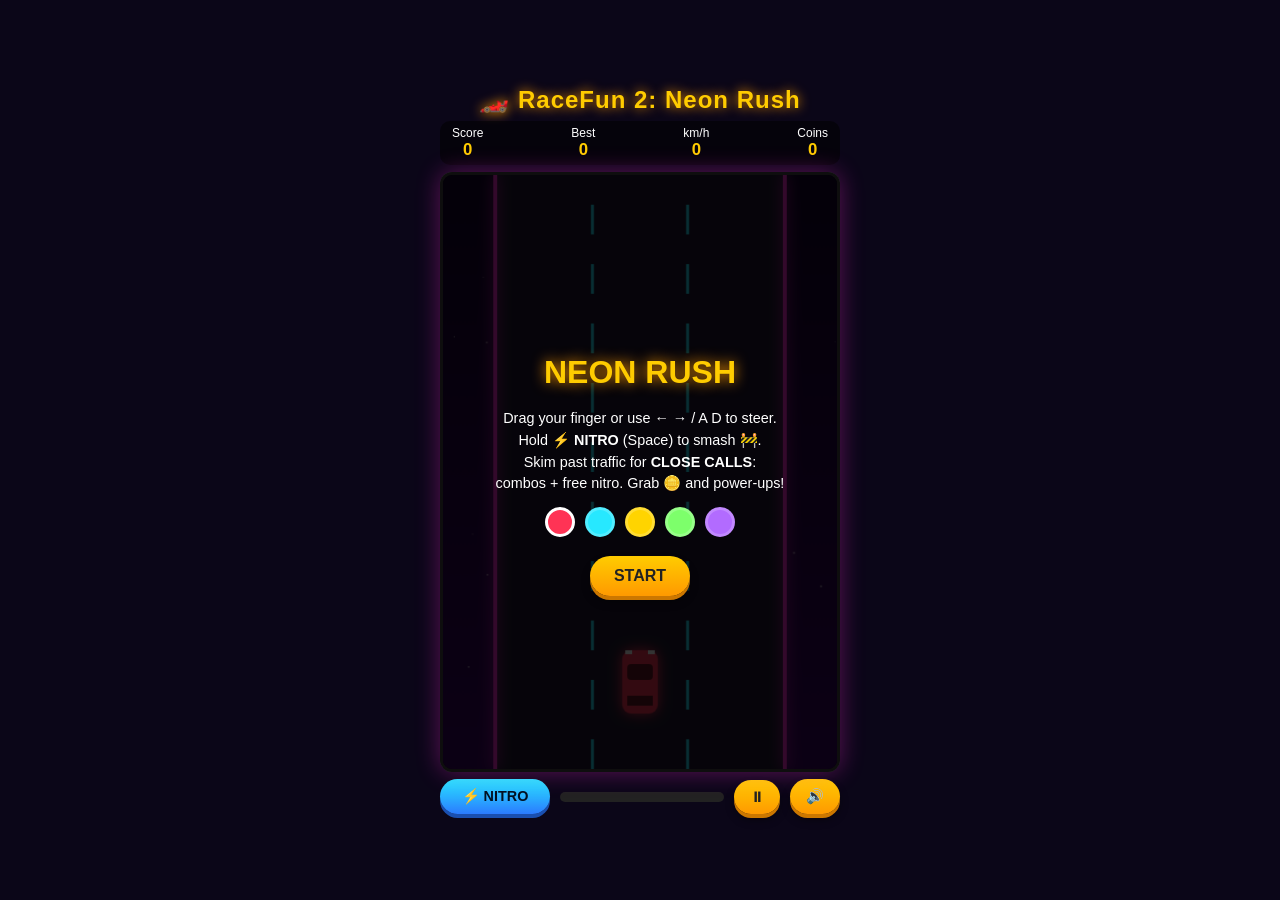
==== commit d755b589: "Update index.html" ====
--- a/index.html
+++ b/index.html
@@ -1,741 +1,193 @@
 <!DOCTYPE html>
-<html lang="en">
-<head>
-    <meta charset="UTF-8">
-    <meta name="viewport" content="width=device-width, initial-scale=1.0">
-    <title>RaceFun 2 - Mobile Edition</title>
-    <style>
-        * {
-            margin: 0;
-            padding: 0;
-            box-sizing: border-box;
-            touch-action: manipulation;
-            -webkit-tap-highlight-color: transparent;
-        }
+<html lang="en"><head><meta charset="UTF-8">
+<meta name="viewport" content="width=device-width,initial-scale=1,user-scalable=no">
+<title>RaceFun 2 - Neon Rush</title>
+<style>
+*{margin:0;padding:0;box-sizing:border-box;touch-action:none;-webkit-tap-highlight-color:transparent;user-select:none}
+body{font-family:Arial,sans-serif;background:#0b0618;color:#fff;height:100vh;display:flex;flex-direction:column;align-items:center;justify-content:center;gap:7px;padding:8px;overflow:hidden}
+h1{font-size:1.5rem;color:#fc0;text-shadow:0 0 12px #f90;letter-spacing:1px}
+#hud{display:flex;justify-content:space-between;width:100%;max-width:400px;background:#0008;border-radius:10px;padding:5px 12px;font-size:.75rem;text-align:center}
+#hud b{display:block;color:#fc0;font-size:1.05rem}
+#wrap{position:relative;height:min(calc(100vh - 175px),600px);aspect-ratio:2/3;max-width:100%}
+canvas{width:100%;height:100%;border-radius:12px;border:3px solid #444;box-shadow:0 0 25px #ff2bd655;display:block}
+#ov{position:absolute;inset:0;background:#000c;border-radius:12px;display:flex;flex-direction:column;align-items:center;justify-content:center;gap:12px;text-align:center;padding:16px;line-height:1.5;font-size:.9rem}
+#ov h2{color:#fc0;font-size:2rem;text-shadow:0 0 14px #f90}
+button{background:linear-gradient(#fc0,#f90);border:0;border-radius:40px;color:#222;padding:11px 24px;font-size:1rem;font-weight:700;box-shadow:0 4px 0 #c70,0 6px 8px #0006;cursor:pointer}
+button:active{transform:translateY(4px);box-shadow:none}
+#sw span{display:inline-block;width:30px;height:30px;border-radius:50%;margin:0 5px;border:3px solid #fff3}
+#sw span.on{border-color:#fff}
+#bar{display:flex;gap:10px;align-items:center;width:100%;max-width:400px}
+#nb{flex:1;height:10px;background:#222;border-radius:6px;overflow:hidden}
+#nf{height:100%;width:0;background:linear-gradient(90deg,#27e8ff,#ff2bd6)}
+#bar button{padding:9px 16px;font-size:.9rem}
+#nit{background:linear-gradient(#27e8ff,#2b7bff);box-shadow:0 4px 0 #1a4fb0;color:#012;min-width:110px}
+</style></head><body>
+<h1>🏎️ RaceFun 2: Neon Rush</h1>
+<div id="hud"><div>Score<b id="s">0</b></div><div>Best<b id="b">0</b></div><div>km/h<b id="k">0</b></div><div>Coins<b id="n">0</b></div></div>
+<div id="wrap"><canvas id="c" width="400" height="600"></canvas><div id="ov"></div></div>
+<div id="bar"><button id="nit">⚡ NITRO</button><div id="nb"><div id="nf"></div></div><button id="ps">⏸</button><button id="mu">🔊</button></div>
+<script>
+const C=$('c'),X=C.getContext('2d'),W=400,H=600,L=55,R=345;
+function $(i){return document.getElementById(i)}
+const B=[
+ {n:'Neon City',sky:['#12002b','#3a0066'],road:'#1d1630',edge:'#ff2bd6',line:'#27e8ff',e:'🌴'},
+ {n:'Desert Sunset',sky:['#4a1230','#ff7b3a'],road:'#3b2a24',edge:'#ffd36b',line:'#fff2c9',e:'🌵'},
+ {n:'Frozen Pass',sky:['#06223d','#58b4e6'],road:'#26384a',edge:'#bfefff',line:'#fff',e:'🌲'},
+ {n:'Deep Space',sky:['#000','#10053a'],road:'#12121f',edge:'#7dff6b',line:'#b9ffb0',e:'☄️'}];
+const COLORS=['#ff3355','#27e8ff','#ffd400','#7dff6b','#b26bff'];
+const stars=Array.from({length:40},()=>({x:Math.random()*W,y:Math.random()*H,r:Math.random()*1.5+.5}));
+let st='menu',car,th=[],pt=[],pp=[],deco=[],sc=0,dist=0,spd=5,nitro=0,combo=0,comboT=0,coins=0,bestCombo=0,
+ shield=0,slow=0,magnet=0,slick=0,shake=0,flash=0,bt=0,spawn=0,off=0,biome=0,banner='',px=null,nit=false,
+ keys={},held=false,AC=null,muted=false,
+ best=+localStorage.rf2best||0,color=localStorage.rf2col||COLORS[0];
 
-        body {
-            font-family: 'Arial', sans-serif;
-            background: linear-gradient(135deg, #1a1a2e 0%, #16213e 100%);
-            color: white;
-            overflow: hidden;
-            height: 100vh;
-            display: flex;
-            flex-direction: column;
-            align-items: center;
-            justify-content: center;
-            padding: 10px;
-        }
+function beep(f,d,t='square',v=.05){if(muted||!AC)return;const o=AC.createOscillator(),g=AC.createGain();o.type=t;o.frequency.value=f;g.gain.value=v;g.gain.exponentialRampToValueAtTime(.001,AC.currentTime+d);o.connect(g);g.connect(AC.destination);o.start();o.stop(AC.currentTime+d)}
+function burst(x,y,c,n){for(let i=0;i<n;i++)pt.push({x,y,vx:(Math.random()-.5)*9,vy:(Math.random()-.5)*9,l:30,c})}
+function pop(t){pp.push({t,y:car.y-20,l:60})}
 
-        .game-container {
-            width: 100%;
-            max-width: 500px;
-            display: flex;
-            flex-direction: column;
-            align-items: center;
-            gap: 15px;
-        }
+function reset(){car={x:182,y:480,w:36,h:64,vx:0};th=[];pt=[];pp=[];deco=[];sc=0;dist=0;spd=5;nitro=30;combo=0;comboT=0;coins=0;bestCombo=0;
+ shield=slow=magnet=slick=shake=flash=0;spawn=0;biome=0;banner=B[0].n;bt=120}
 
-        h1 {
-            font-size: 2.2rem;
-            text-align: center;
-            margin-bottom: 5px;
-            color: #ffcc00;
-            text-shadow: 0 0 10px rgba(255, 204, 0, 0.7);
-            letter-spacing: 1px;
-        }
+function spawnWave(){
+ const r=Math.random(),x=()=>L+10+Math.random()*(R-L-70);
+ if(r<.36)th.push({t:'cone',x:x(),y:-50,w:44,h:36});
+ else if(r<.62)th.push({t:'rival',x:x(),y:-80,w:36,h:64,vx:(Math.random()-.5)*2,c:`hsl(${Math.random()*360},80%,55%)`,s:.55,ph:Math.random()*6});
+ else if(r<.72)th.push({t:'oil',x:x(),y:-50,w:70,h:44});
+ else if(r<.9){const cx=x();for(let i=0;i<5;i++)th.push({t:'coin',x:cx+Math.sin(i)*18,y:-30-i*34,w:20,h:20})}
+ else th.push({t:'pu',k:['shield','slow','magnet'][Math.random()*3|0],x:x(),y:-40,w:30,h:30});
+}
 
-        .game-info {
-            display: flex;
-            justify-content: space-between;
-            width: 100%;
-            max-width: 400px;
-            background: rgba(0, 0, 0, 0.5);
-            padding: 10px 15px;
-            border-radius: 10px;
-            font-size: 1.1rem;
-        }
+function updPt(f){
+ for(const p of pt){p.x+=p.vx*f;p.y+=p.vy*f;p.l-=f}pt=pt.filter(p=>p.l>0);
+ for(const p of pp){p.y-=.8*f;p.l-=f}pp=pp.filter(p=>p.l>0);flash*=.92;
+}
 
-        .info-item {
-            display: flex;
-            flex-direction: column;
-            align-items: center;
-        }
+function upd(f){
+ const bi=Math.floor(dist/2000)%B.length;
+ if(bi!==biome){biome=bi;banner=B[bi].n;bt=150;beep(880,.3,'sine',.08)}
+ nit=(held||keys[' ']||keys.shift)&&nitro>0;
+ spd=(5+Math.min(dist/700,7))*(nit?1.6:1)*(slow>0?.55:1);
+ nitro=nit?Math.max(0,nitro-.5*f):Math.min(100,nitro+.03*f);
+ let d=(keys.arrowright||keys.d?1:0)-(keys.arrowleft||keys.a?1:0);
+ if(px!==null)d=Math.max(-1,Math.min(1,(px-(car.x+car.w/2))/30));
+ car.vx+=(d*7-car.vx)*(slick>0?.04:.22)*f;car.x+=car.vx*f;
+ if(car.x<L){car.x=L;car.vx=0}if(car.x>R-car.w){car.x=R-car.w;car.vx=0}
+ const ms=f*16.67;shield-=ms;slow-=ms;magnet-=ms;slick-=ms;bt-=f;comboT-=f;if(comboT<=0)combo=0;
+ off+=spd*f;dist+=spd*f/10;sc+=spd*f*.12*(1+Math.min(combo,10)*.2);
+ spawn-=spd*f;if(spawn<=0){spawnWave();spawn=(170-Math.min(dist/40,70))*(.6+Math.random()*.8)}
+ if(Math.random()<.07*f)deco.push({x:Math.random()<.5?5+Math.random()*25:R+10+Math.random()*25,y:-30,e:B[biome].e});
+ deco.forEach(o=>o.y+=spd*f);deco=deco.filter(o=>o.y<H+40);
+ if(nit||spd>10)pt.push({x:car.x+10+Math.random()*16,y:car.y+car.h,vx:(Math.random()-.5)*.8,vy:3,l:14,c:nit?'#27e8ff':'#999'});
+ else if(Math.random()<.5)pt.push({x:car.x+12+Math.random()*12,y:car.y+car.h,vx:0,vy:2,l:12,c:'#666'});
+ for(const o of th){
+  o.y+=spd*f*(o.t==='rival'?o.s:1);
+  if(o.t==='rival'){o.ph+=.04*f;o.x=Math.max(L,Math.min(R-o.w,o.x+Math.sin(o.ph)*o.vx*1.5*f))}
+  if(o.t==='coin'&&magnet>0){const dx=car.x+18-o.x-10,dy=car.y+32-o.y-10,dd=Math.hypot(dx,dy)||1;if(dd<170){o.x+=dx/dd*9*f;o.y+=dy/dd*9*f}}
+  if(o.dead)continue;
+  const hit=car.x+4<o.x+o.w&&car.x+car.w-4>o.x&&car.y+4<o.y+o.h&&car.y+car.h-4>o.y,cx=o.x+o.w/2,cy=o.y+o.h/2;
+  if(hit){
+   if(o.t==='coin'){coins++;sc+=25;o.dead=1;burst(cx,cy,'#ffd400',6);beep(1000+Math.min(coins,25)*30,.08,'sine')}
+   else if(o.t==='pu'){o.dead=1;if(o.k==='shield')shield=6000;if(o.k==='slow')slow=4000;if(o.k==='magnet')magnet=6000;
+    pop(o.k.toUpperCase()+'!');burst(cx,cy,'#fff',12);beep(700,.25,'sine',.08)}
+   else if(o.t==='oil'){if(slick<=0){beep(150,.3,'sawtooth');pop('SLIPPERY!')}slick=1800}
+   else if(o.t==='cone'&&nit){o.dead=1;sc+=50;shake=8;burst(cx,cy,'#f80',14);beep(200,.1,'sawtooth',.08);pop('SMASH +50')}
+   else if(shield>0){shield=0;o.dead=1;shake=14;combo=0;burst(cx,cy,'#27e8ff',22);beep(300,.2,'triangle',.1);pop('SHIELD BROKE')}
+   else{crash();return}
+  }else if(o.t==='cone'||o.t==='rival'){
+   if(o.y+o.h>car.y&&o.y<car.y+car.h){if(Math.max(o.x-car.x-car.w,car.x-o.x-o.w)<14)o.near=1}
+   else if(o.y>=car.y+car.h&&o.near&&!o.paid){o.paid=1;combo++;comboT=360;bestCombo=Math.max(bestCombo,combo);
+    nitro=Math.min(100,nitro+14);sc+=40*combo;pop('CLOSE CALL x'+combo);beep(500+combo*60,.12,'triangle')}
+  }
+ }
+ th=th.filter(o=>!o.dead&&o.y<H+80);updPt(f);
+ $('s').textContent=sc|0;$('k').textContent=spd*18|0;$('n').textContent=coins;$('nf').style.width=nitro+'%';
+}
 
-        .info-value {
-            font-weight: bold;
-            color: #ffcc00;
-            margin-top: 3px;
-        }
+function crash(){
+ st='over';burst(car.x+18,car.y+32,'#f53',40);burst(car.x+18,car.y+32,'#fd0',20);shake=24;flash=1;beep(90,.6,'sawtooth',.15);
+ const f=sc|0,nb=f>best;if(nb){best=f;localStorage.rf2best=f}$('b').textContent=best;
+ setTimeout(()=>ov('over',nb),700);
+}
 
-        canvas {
-            background: #111;
-            border-radius: 10px;
-            border: 3px solid #444;
-            box-shadow: 0 0 20px rgba(0, 0, 0, 0.5);
-            width: 100%;
-            max-width: 400px;
-            height: auto;
-            display: block;
-        }
+function drawCar(x,y,w,h,c,t){
+ X.save();X.translate(x+w/2,y+h/2);X.rotate(t);X.shadowColor=c;X.shadowBlur=14;X.fillStyle=c;X.beginPath();X.roundRect(-w/2,-h/2,w,h,9);X.fill();X.shadowBlur=0;
+ X.fillStyle='#0009';X.beginPath();X.roundRect(-w/2+5,-h/2+14,w-10,16,4);X.fill();X.fillRect(-w/2+5,h/2-18,w-10,10);
+ X.fillStyle='#fff';X.fillRect(-w/2+3,-h/2,7,4);X.fillRect(w/2-10,-h/2,7,4);X.restore();
+}
+function emo(e,x,y,s){X.font=s+'px serif';X.textAlign='center';X.textBaseline='middle';X.fillText(e,x,y)}
 
-        .controls {
-            display: flex;
-            justify-content: space-between;
-            width: 100%;
-            max-width: 400px;
-            margin-top: 10px;
-        }
+function draw(){
+ const b=B[biome];X.save();
+ if(shake>0){X.translate((Math.random()-.5)*shake,(Math.random()-.5)*shake);shake*=.9;if(shake<.5)shake=0}
+ const g=X.createLinearGradient(0,0,0,H);g.addColorStop(0,b.sky[0]);g.addColorStop(1,b.sky[1]);X.fillStyle=g;X.fillRect(-20,-20,W+40,H+40);
+ X.fillStyle='#fff8';for(const s of stars)X.fillRect(s.x,(s.y+off*.2*s.r)%H,s.r,s.r);
+ deco.forEach(o=>emo(o.e,o.x,o.y,28));
+ X.fillStyle=b.road;X.fillRect(L,0,R-L,H);
+ X.fillStyle=b.edge;X.shadowColor=b.edge;X.shadowBlur=14;X.fillRect(L-4,0,4,H);X.fillRect(R,0,4,H);X.shadowBlur=0;
+ X.strokeStyle=b.line;X.lineWidth=3;X.setLineDash([30,30]);X.lineDashOffset=-off;
+ for(let i=1;i<3;i++){const lx=L+(R-L)*i/3;X.beginPath();X.moveTo(lx,0);X.lineTo(lx,H);X.stroke()}X.setLineDash([]);
+ if(nit||spd>9){X.strokeStyle='#fff3';X.lineWidth=2;for(let i=0;i<8;i++){const lx=L+Math.random()*(R-L),ly=Math.random()*H;X.beginPath();X.moveTo(lx,ly);X.lineTo(lx,ly+50);X.stroke()}}
+ for(const o of th){const cx=o.x+o.w/2,cy=o.y+o.h/2;
+  if(o.t==='cone')emo('🚧',cx,cy,38);
+  else if(o.t==='rival')drawCar(o.x,o.y,o.w,o.h,o.c,0);
+  else if(o.t==='oil'){X.fillStyle='#000b';X.beginPath();X.ellipse(cx,cy,o.w/2,o.h/2,0,0,7);X.fill();X.strokeStyle=`hsl(${off%360},80%,60%)`;X.lineWidth=2;X.stroke()}
+  else if(o.t==='coin'){X.fillStyle='#fc0';X.shadowColor='#fc0';X.shadowBlur=8;X.beginPath();X.arc(cx,cy,9,0,7);X.fill();X.shadowBlur=0;X.fillStyle='#c90';X.fillRect(cx-2,cy-5,4,10)}
+  else{X.fillStyle={shield:'#0ff',slow:'#6f6',magnet:'#f6f'}[o.k];X.shadowColor=X.fillStyle;X.shadowBlur=12;X.beginPath();X.arc(cx,cy,16,0,7);X.fill();X.shadowBlur=0;emo({shield:'🛡️',slow:'⏳',magnet:'🧲'}[o.k],cx,cy,18)}}
+ if(car){
+  for(const p of pt){X.globalAlpha=Math.max(0,p.l/30);X.fillStyle=p.c;X.fillRect(p.x,p.y,4,4)}X.globalAlpha=1;
+  if(st!=='over'){
+   if(nit){X.fillStyle='#27e8ff';X.shadowColor='#27e8ff';X.shadowBlur=18;X.fillRect(car.x+8,car.y+car.h,8,18+Math.random()*14);X.fillRect(car.x+20,car.y+car.h,8,18+Math.random()*14);X.shadowBlur=0}
+   drawCar(car.x,car.y,car.w,car.h,color,car.vx*.04+(slick>0?Math.sin(off*.2)*.25:0));
+   if(shield>0&&(shield>1500||(off|0)%10<5)){X.strokeStyle='#0ffa';X.lineWidth=3;X.beginPath();X.arc(car.x+18,car.y+32,44,0,7);X.stroke()}}
+  let ty=48;X.textAlign='left';X.font='14px Arial';X.fillStyle='#fff';
+  for(const[e,v]of[['🛡️',shield],['⏳',slow],['🧲',magnet]])if(v>0){X.fillText(e+' '+(v/1000).toFixed(1)+'s',10,ty);ty+=20}
+  if(combo>1){X.fillStyle='#fc0';X.font='bold 16px Arial';X.fillText('COMBO x'+combo,10,24)}
+  X.textAlign='center';X.font='bold 14px Arial';
+  for(const p of pp){X.globalAlpha=Math.min(1,p.l/30);X.fillStyle='#fc0';X.fillText(p.t,W/2,p.y)}X.globalAlpha=1;
+  if(bt>0&&st!=='menu'){X.globalAlpha=Math.min(1,bt/40);X.fillStyle='#fff';X.font='bold 30px Arial';X.shadowColor=b.edge;X.shadowBlur=14;X.fillText(banner.toUpperCase(),W/2,130);X.shadowBlur=0;X.globalAlpha=1}
+  if(st==='pause'){X.fillStyle='#000a';X.fillRect(0,H/2-45,W,90);X.fillStyle='#fff';X.font='bold 28px Arial';X.fillText('⏸ PAUSED',W/2,H/2)}
+ }
+ if(flash>.02){X.fillStyle=`rgba(255,255,255,${flash})`;X.fillRect(-20,-20,W+40,H+40)}
+ X.restore();
+}
 
-        button {
-            background: linear-gradient(to bottom, #ffcc00, #ff9900);
-            border: none;
-            border-radius: 50px;
-            color: #222;
-            padding: 12px 25px;
-            font-size: 1.1rem;
-            font-weight: bold;
-            cursor: pointer;
-            box-shadow: 0 4px 0 #cc7a00, 0 6px 8px rgba(0, 0, 0, 0.4);
-            transition: all 0.1s;
-            min-width: 140px;
-        }
+function ov(kind,nb){
+ const o=$('ov');o.style.display='flex';
+ if(kind==='menu')o.innerHTML=`<h2>NEON RUSH</h2><p>Drag your finger or use ← → / A D to steer.<br>Hold <b>⚡ NITRO</b> (Space) to smash 🚧.<br>Skim past traffic for <b>CLOSE CALLS</b>:<br>combos + free nitro. Grab 🪙 and power-ups!</p><div id="sw">${COLORS.map(c=>`<span data-c="${c}" class="${c===color?'on':''}" style="background:${c}"></span>`).join('')}</div><button id="go">START</button>`;
+ else o.innerHTML=`<h2>💥 CRASH!</h2><p style="font-size:1.4rem">Score <b>${sc|0}</b> ${nb?'🏆 NEW BEST!':''}</p><p>Best ${best} · ${dist|0} m · 🪙 ${coins} · max combo x${bestCombo}</p><button id="go">PLAY AGAIN</button>`;
+}
+function start(){
+ if(!AC)try{AC=new(window.AudioContext||window.webkitAudioContext)()}catch(e){}
+ if(AC&&AC.state==='suspended')AC.resume();
+ reset();st='play';$('ov').style.display='none';$('ps').textContent='⏸';
+}
+function pause(){if(st==='play'){st='pause';$('ps').textContent='▶'}else if(st==='pause'){st='play';$('ps').textContent='⏸'}}
 
-        button:active {
-            transform: translateY(4px);
-            box-shadow: 0 0 0 #cc7a00, 0 2px 4px rgba(0, 0, 0, 0.4);
-        }
+$('ov').addEventListener('click',e=>{
+ const c=e.target.dataset.c;
+ if(c){color=c;localStorage.rf2col=c;ov('menu')}else if(e.target.id==='go')start();
+});
+$('ps').onclick=pause;
+$('mu').onclick=()=>{muted=!muted;$('mu').textContent=muted?'🔇':'🔊'};
+const nb=$('nit');nb.onpointerdown=e=>{held=true};['pointerup','pointerleave','pointercancel'].forEach(t=>nb.addEventListener(t,()=>held=false));
+const mv=e=>{const r=C.getBoundingClientRect();px=(e.clientX-r.left)/r.width*W};
+C.addEventListener('pointerdown',e=>{mv(e);C.setPointerCapture(e.pointerId)});
+C.addEventListener('pointermove',e=>{if(px!==null)mv(e)});
+['pointerup','pointercancel'].forEach(t=>C.addEventListener(t,()=>px=null));
+document.addEventListener('keydown',e=>{
+ const k=e.key.length>1?e.key.toLowerCase():e.key.toLowerCase();keys[k]=true;
+ if([' ','arrowleft','arrowright','arrowup','arrowdown'].includes(k))e.preventDefault();
+ if(k==='p'||k==='escape')pause();
+ if((k==='enter')&&(st==='menu'||(st==='over'&&$('ov').style.display==='flex')))start();
+});
+document.addEventListener('keyup',e=>keys[e.key.toLowerCase()]=false);
+document.addEventListener('visibilitychange',()=>{if(document.hidden&&st==='play')pause()});
 
-        .touch-controls {
-            display: flex;
-            justify-content: space-between;
-            width: 100%;
-            max-width: 400px;
-            margin-top: 20px;
-            padding: 0 10px;
-        }
-
-        .touch-btn {
-            width: 80px;
-            height: 80px;
-            background: rgba(255, 255, 255, 0.2);
-            border-radius: 50%;
-            display: flex;
-            align-items: center;
-            justify-content: center;
-            font-size: 40px;
-            color: white;
-            user-select: none;
-            box-shadow: 0 4px 8px rgba(0, 0, 0, 0.3);
-            border: 2px solid rgba(255, 255, 255, 0.3);
-        }
-
-        .touch-btn:active {
-            background: rgba(255, 204, 0, 0.5);
-            transform: scale(0.95);
-        }
-
-        .instructions {
-            background: rgba(0, 0, 0, 0.5);
-            padding: 12px;
-            border-radius: 10px;
-            margin-top: 15px;
-            font-size: 0.9rem;
-            text-align: center;
-            max-width: 400px;
-            line-height: 1.4;
-        }
-
-        .powerup-info {
-            display: flex;
-            justify-content: center;
-            gap: 15px;
-            margin-top: 8px;
-            flex-wrap: wrap;
-        }
-
-        .powerup-item {
-            display: flex;
-            align-items: center;
-            gap: 5px;
-            font-size: 0.8rem;
-        }
-
-        .powerup-color {
-            width: 12px;
-            height: 12px;
-            border-radius: 50%;
-        }
-
-        .game-over {
-            position: absolute;
-            top: 0;
-            left: 0;
-            width: 100%;
-            height: 100%;
-            background: rgba(0, 0, 0, 0.85);
-            display: flex;
-            flex-direction: column;
-            align-items: center;
-            justify-content: center;
-            z-index: 10;
-            display: none;
-        }
-
-        .game-over-content {
-            background: linear-gradient(135deg, #1a1a2e 0%, #16213e 100%);
-            padding: 30px;
-            border-radius: 15px;
-            text-align: center;
-            max-width: 350px;
-            width: 90%;
-            box-shadow: 0 0 30px rgba(255, 204, 0, 0.5);
-            border: 2px solid #ffcc00;
-        }
-
-        .game-over h2 {
-            font-size: 2rem;
-            color: #ffcc00;
-            margin-bottom: 15px;
-        }
-
-        .final-score {
-            font-size: 1.5rem;
-            margin: 15px 0;
-            color: #fff;
-        }
-
-        .high-score {
-            font-size: 1.2rem;
-            color: #ffcc00;
-            margin-bottom: 20px;
-        }
-
-        @media (max-height: 700px) {
-            h1 {
-                font-size: 1.8rem;
-                margin-bottom: 0;
-            }
-            
-            .game-info {
-                padding: 8px 12px;
-                font-size: 1rem;
-            }
-            
-            .touch-controls {
-                margin-top: 10px;
-            }
-            
-            .touch-btn {
-                width: 70px;
-                height: 70px;
-                font-size: 35px;
-            }
-            
-            button {
-                padding: 10px 20px;
-                font-size: 1rem;
-                min-width: 120px;
-            }
-        }
-
-        @media (max-width: 400px) {
-            h1 {
-                font-size: 1.6rem;
-            }
-            
-            .game-info {
-                font-size: 0.9rem;
-            }
-            
-            .touch-btn {
-                width: 65px;
-                height: 65px;
-                font-size: 30px;
-            }
-            
-            button {
-                padding: 10px 15px;
-                font-size: 0.9rem;
-                min-width: 110px;
-            }
-            
-            .instructions {
-                font-size: 0.8rem;
-            }
-        }
-    </style>
-</head>
-<body>
-    <div class="game-container">
-        <h1>🏎️ RaceFun 2</h1>
-        
-        <div class="game-info">
-            <div class="info-item">
-                <div>Score</div>
-                <div id="scoreDisplay" class="info-value">0</div>
-            </div>
-            <div class="info-item">
-                <div>High Score</div>
-                <div id="highScoreDisplay" class="info-value">0</div>
-            </div>
-            <div class="info-item">
-                <div>Speed</div>
-                <div id="speedDisplay" class="info-value">5</div>
-            </div>
-        </div>
-        
-        <canvas id="gameCanvas" width="400" height="600"></canvas>
-        
-        <div class="controls">
-            <button id="startButton">Start Game</button>
-            <button id="pauseButton">Pause</button>
-        </div>
-        
-        <div class="touch-controls">
-            <div id="leftBtn" class="touch-btn">←</div>
-            <div id="rightBtn" class="touch-btn">→</div>
-        </div>
-        
-        <div class="instructions">
-            <p>Use ← → arrows, A/D keys, or touch controls to move your car. Avoid the yellow obstacles!</p>
-            <div class="powerup-info">
-                <div class="powerup-item">
-                    <div class="powerup-color" style="background-color: #00ff00;"></div>
-                    <span>Slow Down</span>
-                </div>
-                <div class="powerup-item">
-                    <div class="powerup-color" style="background-color: #ff00ff;"></div>
-                    <span>Score Boost</span>
-                </div>
-                <div class="powerup-item">
-                    <div class="powerup-color" style="background-color: #00ffff;"></div>
-                    <span>Shield</span>
-                </div>
-            </div>
-        </div>
-    </div>
-    
-    <div id="gameOver" class="game-over">
-        <div class="game-over-content">
-            <h2>💥 Game Over!</h2>
-            <div class="final-score">Your Score: <span id="finalScore">0</span></div>
-            <div class="high-score">High Score: <span id="finalHighScore">0</span></div>
-            <button id="restartButton">Play Again</button>
-        </div>
-    </div>
-
-    <script>
-        // Game elements
-        const canvas = document.getElementById('gameCanvas');
-        const ctx = canvas.getContext('2d');
-        const scoreDisplay = document.getElementById('scoreDisplay');
-        const highScoreDisplay = document.getElementById('highScoreDisplay');
-        const speedDisplay = document.getElementById('speedDisplay');
-        const startButton = document.getElementById('startButton');
-        const pauseButton = document.getElementById('pauseButton');
-        const leftBtn = document.getElementById('leftBtn');
-        const rightBtn = document.getElementById('rightBtn');
-        const gameOverScreen = document.getElementById('gameOver');
-        const finalScore = document.getElementById('finalScore');
-        const finalHighScore = document.getElementById('finalHighScore');
-        const restartButton = document.getElementById('restartButton');
-
-        // Game constants
-        const CAR_WIDTH = 40;
-        const CAR_HEIGHT = 70;
-        const POWERUP_TYPES = ['slow', 'boost', 'shield'];
-        const POWERUP_COLORS = {
-            slow: '#00ff00',
-            boost: '#ff00ff',
-            shield: '#00ffff'
-        };
-
-        // Game state
-        let car = { x: 180, y: 500, width: CAR_WIDTH, height: CAR_HEIGHT };
-        let obstacles = [];
-        let powerups = [];
-        let keys = {};
-        let score = 0;
-        let highScore = localStorage.getItem('racefun2_highscore') || 0;
-        let speed = 5;
-        let gameOver = false;
-        let gamePaused = false;
-        let shieldActive = false;
-        let shieldTimer = 0;
-        let animationId;
-        let lastTime = 0;
-        let gameStarted = false;
-        let touchControls = {
-            left: false,
-            right: false
-        };
-
-        // Initialize displays
-        highScoreDisplay.textContent = highScore;
-
-        // Set up event listeners
-        function setupEventListeners() {
-            // Keyboard controls
-            document.addEventListener('keydown', e => {
-                keys[e.key] = true;
-                if(['ArrowLeft', 'ArrowRight', 'ArrowUp', 'ArrowDown', ' '].includes(e.key)) {
-                    e.preventDefault();
-                }
-            });
-            
-            document.addEventListener('keyup', e => keys[e.key] = false);
-
-            // Button controls
-            startButton.addEventListener('click', startGame);
-            pauseButton.addEventListener('click', togglePause);
-            restartButton.addEventListener('click', restartGame);
-
-            // Touch controls
-            leftBtn.addEventListener('touchstart', (e) => {
-                e.preventDefault();
-                touchControls.left = true;
-            });
-            
-            leftBtn.addEventListener('touchend', (e) => {
-                e.preventDefault();
-                touchControls.left = false;
-            });
-            
-            leftBtn.addEventListener('touchcancel', (e) => {
-                e.preventDefault();
-                touchControls.left = false;
-            });
-            
-            rightBtn.addEventListener('touchstart', (e) => {
-                e.preventDefault();
-                touchControls.right = true;
-            });
-            
-            rightBtn.addEventListener('touchend', (e) => {
-                e.preventDefault();
-                touchControls.right = false;
-            });
-            
-            rightBtn.addEventListener('touchcancel', (e) => {
-                e.preventDefault();
-                touchControls.right = false;
-            });
-            
-            // Mouse controls for touch buttons (for testing on desktop)
-            leftBtn.addEventListener('mousedown', (e) => {
-                e.preventDefault();
-                touchControls.left = true;
-            });
-            
-            leftBtn.addEventListener('mouseup', (e) => {
-                e.preventDefault();
-                touchControls.left = false;
-            });
-            
-            leftBtn.addEventListener('mouseleave', (e) => {
-                e.preventDefault();
-                touchControls.left = false;
-            });
-            
-            rightBtn.addEventListener('mousedown', (e) => {
-                e.preventDefault();
-                touchControls.right = true;
-            });
-            
-            rightBtn.addEventListener('mouseup', (e) => {
-                e.preventDefault();
-                touchControls.right = false;
-            });
-            
-            rightBtn.addEventListener('mouseleave', (e) => {
-                e.preventDefault();
-                touchControls.right = false;
-            });
-        }
-
-        // Game functions
-        function startGame() {
-            if (!gameStarted) {
-                resetGame();
-                gameStarted = true;
-                gamePaused = false;
-                lastTime = performance.now();
-                animationId = requestAnimationFrame(gameLoop);
-                startButton.textContent = 'Restart Game';
-            } else {
-                resetGame();
-                gamePaused = false;
-                lastTime = performance.now();
-                animationId = requestAnimationFrame(gameLoop);
-            }
-        }
-
-        function restartGame() {
-            gameOverScreen.style.display = 'none';
-            resetGame();
-            gamePaused = false;
-            lastTime = performance.now();
-            animationId = requestAnimationFrame(gameLoop);
-        }
-
-        function togglePause() {
-            if (!gameStarted || gameOver) return;
-            
-            gamePaused = !gamePaused;
-            pauseButton.textContent = gamePaused ? 'Resume' : 'Pause';
-            
-            if (!gamePaused) {
-                lastTime = performance.now();
-                animationId = requestAnimationFrame(gameLoop);
-            }
-        }
-
-        function resetGame() {
-            car = { x: 180, y: 500, width: CAR_WIDTH, height: CAR_HEIGHT };
-            obstacles = [];
-            powerups = [];
-            score = 0;
-            speed = 5;
-            gameOver = false;
-            shieldActive = false;
-            shieldTimer = 0;
-            updateDisplays();
-        }
-
-        function createObstacle() {
-            const width = 40 + Math.random() * 60;
-            const x = Math.random() * (canvas.width - width);
-            obstacles.push({ x, y: -60, width, height: 40 });
-        }
-
-        function createPowerup() {
-            const type = POWERUP_TYPES[Math.floor(Math.random() * POWERUP_TYPES.length)];
-            const x = Math.random() * (canvas.width - 30);
-            powerups.push({ x, y: -30, width: 30, height: 30, type });
-        }
-
-        function update(deltaTime) {
-            // Move car - check keyboard and touch controls
-            if (keys['ArrowLeft'] || keys['a'] || touchControls.left) car.x -= 6;
-            if (keys['ArrowRight'] || keys['d'] || touchControls.right) car.x += 6;
-
-            // Clamp car position
-            car.x = Math.max(0, Math.min(canvas.width - car.width, car.x));
-
-            // Move obstacles
-            obstacles.forEach(o => o.y += speed);
-            obstacles = obstacles.filter(o => o.y < canvas.height);
-
-            // Move powerups
-            powerups.forEach(p => p.y += speed);
-            powerups = powerups.filter(p => p.y < canvas.height);
-
-            // Check collisions with obstacles
-            if (!shieldActive) {
-                for (let o of obstacles) {
-                    if (
-                        car.x < o.x + o.width &&
-                        car.x + car.width > o.x &&
-                        car.y < o.y + o.height &&
-                        car.y + car.height > o.y
-                    ) {
-                        endGame();
-                        return;
-                    }
-                }
-            }
-
-            // Check collisions with powerups
-            for (let i = powerups.length - 1; i >= 0; i--) {
-                const p = powerups[i];
-                if (
-                    car.x < p.x + p.width &&
-                    car.x + car.width > p.x &&
-                    car.y < p.y + p.height &&
-                    car.y + car.height > p.y
-                ) {
-                    applyPowerup(p.type);
-                    powerups.splice(i, 1);
-                }
-            }
-
-            // Update shield timer
-            if (shieldActive) {
-                shieldTimer -= deltaTime;
-                if (shieldTimer <= 0) {
-                    shieldActive = false;
-                }
-            }
-
-            // Update score and difficulty
-            score += Math.floor(speed / 2);
-            if (score % 200 === 0) speed += 0.5;
-            
-            // Randomly spawn obstacles and powerups
-            if (Math.random() < 0.03) createObstacle();
-            if (Math.random() < 0.01) createPowerup();
-            
-            updateDisplays();
-        }
-
-        function applyPowerup(type) {
-            switch(type) {
-                case 'slow':
-                    speed = Math.max(3, speed - 2);
-                    break;
-                case 'boost':
-                    score += 100;
-                    break;
-                case 'shield':
-                    shieldActive = true;
-                    shieldTimer = 5000; // 5 seconds
-                    break;
-            }
-        }
-
-        function updateDisplays() {
-            scoreDisplay.textContent = score;
-            speedDisplay.textContent = speed.toFixed(1);
-        }
-
-        function endGame() {
-            gameOver = true;
-            if (score > highScore) {
-                highScore = score;
-                localStorage.setItem('racefun2_highscore', highScore);
-                highScoreDisplay.textContent = highScore;
-            }
-            
-            finalScore.textContent = score;
-            finalHighScore.textContent = highScore;
-            gameOverScreen.style.display = 'flex';
-        }
-
-        function draw() {
-            // Clear canvas
-            ctx.fillStyle = '#111';
-            ctx.fillRect(0, 0, canvas.width, canvas.height);
-
-            // Draw road
-            ctx.fillStyle = '#333';
-            ctx.fillRect(60, 0, canvas.width - 120, canvas.height);
-
-            // Draw road markings
-            ctx.strokeStyle = '#ccc';
-            ctx.setLineDash([20, 20]);
-            ctx.lineWidth = 3;
-            ctx.beginPath();
-            ctx.moveTo(canvas.width/2, 0);
-            ctx.lineTo(canvas.width/2, canvas.height);
-            ctx.stroke();
-            ctx.setLineDash([]);
-
-            // Draw side barriers
-            ctx.fillStyle = '#555';
-            ctx.fillRect(0, 0, 60, canvas.height);
-            ctx.fillRect(canvas.width - 60, 0, 60, canvas.height);
-
-            // Draw car with shield effect
-            if (shieldActive) {
-                ctx.fillStyle = 'rgba(0, 255, 255, 0.3)';
-                ctx.beginPath();
-                ctx.arc(car.x + car.width/2, car.y + car.height/2, Math.max(car.width, car.height)/2 + 5, 0, Math.PI * 2);
-                ctx.fill();
-            }
-            
-            // Draw car body
-            ctx.fillStyle = 'red';
-            ctx.fillRect(car.x, car.y, car.width, car.height);
-            
-            // Draw car details
-            ctx.fillStyle = '#222';
-            ctx.fillRect(car.x + 5, car.y + 5, car.width - 10, 15); // windshield
-            ctx.fillRect(car.x + 5, car.y + car.height - 20, car.width - 10, 15); // rear window
-            ctx.fillRect(car.x + 5, car.y + 25, 10, car.height - 50); // left window
-            ctx.fillRect(car.x + car.width - 15, car.y + 25, 10, car.height - 50); // right window
-            
-            // Draw wheels
-            ctx.fillStyle = '#333';
-            ctx.fillRect(car.x - 3, car.y + 10, 6, 15); // front left
-            ctx.fillRect(car.x - 3, car.y + car.height - 25, 6, 15); // rear left
-            ctx.fillRect(car.x + car.width - 3, car.y + 10, 6, 15); // front right
-            ctx.fillRect(car.x + car.width - 3, car.y + car.height - 25, 6, 15); // rear right
-
-            // Draw obstacles
-            ctx.fillStyle = 'yellow';
-            obstacles.forEach(o => {
-                ctx.fillRect(o.x, o.y, o.width, o.height);
-                // Add obstacle details
-                ctx.fillStyle = 'orange';
-                ctx.fillRect(o.x + 5, o.y + 5, o.width - 10, 10);
-                ctx.fillStyle = 'yellow';
-            });
-
-            // Draw powerups
-            powerups.forEach(p => {
-                ctx.fillStyle = POWERUP_COLORS[p.type];
-                ctx.beginPath();
-                ctx.arc(p.x + p.width/2, p.y + p.height/2, p.width/2, 0, Math.PI * 2);
-                ctx.fill();
-                
-                // Add powerup icon
-                ctx.fillStyle = 'white';
-                ctx.font = '16px Arial';
-                ctx.textAlign = 'center';
-                ctx.textBaseline = 'middle';
-                
-                let symbol = '?';
-                switch(p.type) {
-                    case 'slow': symbol = '↓'; break;
-                    case 'boost': symbol = '↑'; break;
-                    case 'shield': symbol = '⛨'; break;
-                }
-                
-                ctx.fillText(symbol, p.x + p.width/2, p.y + p.height/2);
-            });
-
-            // Draw score
-            ctx.fillStyle = 'white';
-            ctx.font = '20px Arial';
-            ctx.textAlign = 'left';
-            ctx.fillText('Score: ' + score, 10, 30);
-
-            // Draw speed
-            ctx.textAlign = 'right';
-            ctx.fillText('Speed: ' + speed.toFixed(1), canvas.width - 10, 30);
-
-            // Draw pause screen
-            if (gamePaused && !gameOver) {
-                ctx.fillStyle = 'rgba(0,0,0,0.7)';
-                ctx.fillRect(0, canvas.height/2 - 40, canvas.width, 80);
-                ctx.fillStyle = 'white';
-                ctx.font = '26px Arial';
-                ctx.textAlign = 'center';
-                ctx.fillText('⏸️ Game Paused', canvas.width/2, canvas.height/2);
-                ctx.font = '18px Arial';
-                ctx.fillText('Press Resume to continue', canvas.width/2, canvas.height/2 + 30);
-            }
-        }
-
-        function gameLoop(timestamp) {
-            if (!lastTime) lastTime = timestamp;
-            const deltaTime = timestamp - lastTime;
-            lastTime = timestamp;
-
-            if (!gamePaused && !gameOver) {
-                update(deltaTime);
-            }
-            
-            draw();
-            
-            if (!gameOver) {
-                animationId = requestAnimationFrame(gameLoop);
-            }
-        }
-
-        // Initialize the game
-        setupEventListeners();
-        draw();
-    </script>
-</body>
-</html>
+let last=performance.now();
+function frame(t){
+ const f=Math.min((t-last)/16.67,3);last=t;
+ if(st==='play')upd(f);else if(st!=='pause'){off+=2*f;updPt(f)}
+ draw();requestAnimationFrame(frame);
+}
+$('b').textContent=best;reset();bt=0;ov('menu');requestAnimationFrame(frame);
+</script></body></html>
